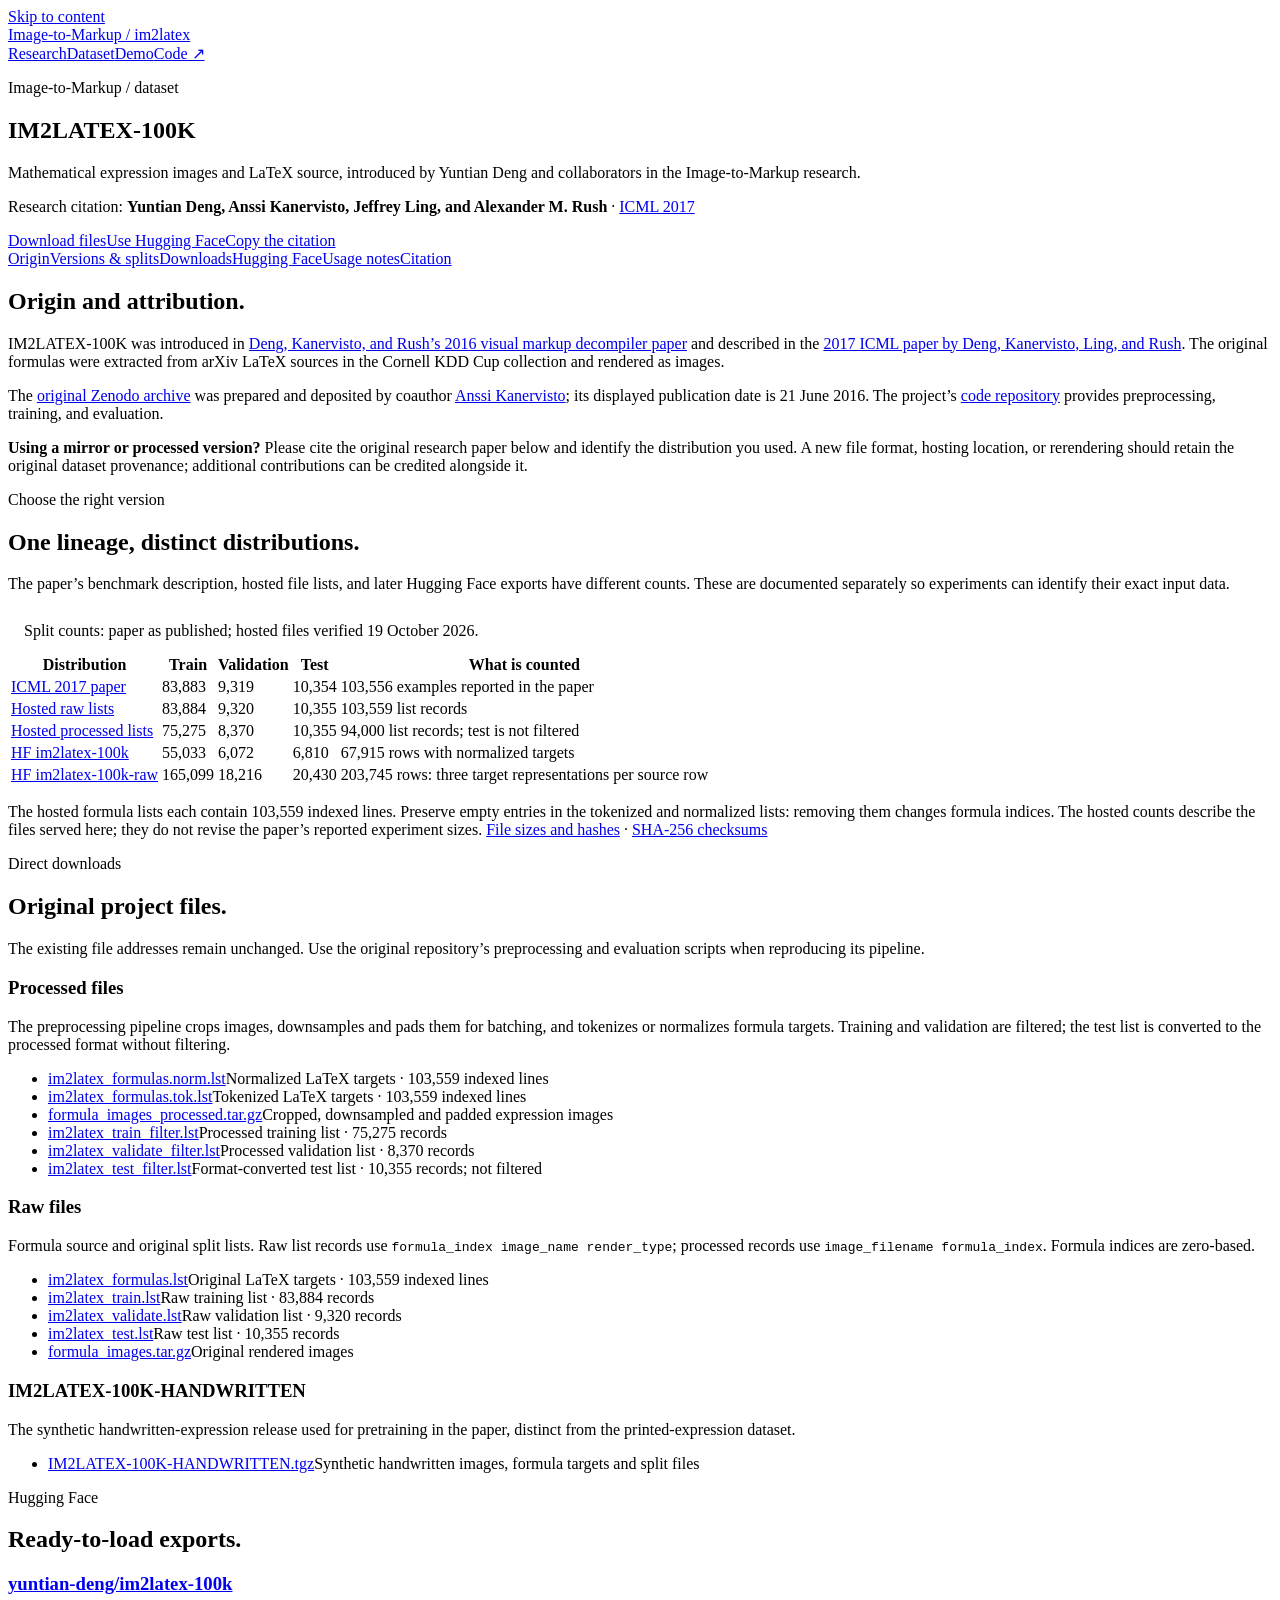
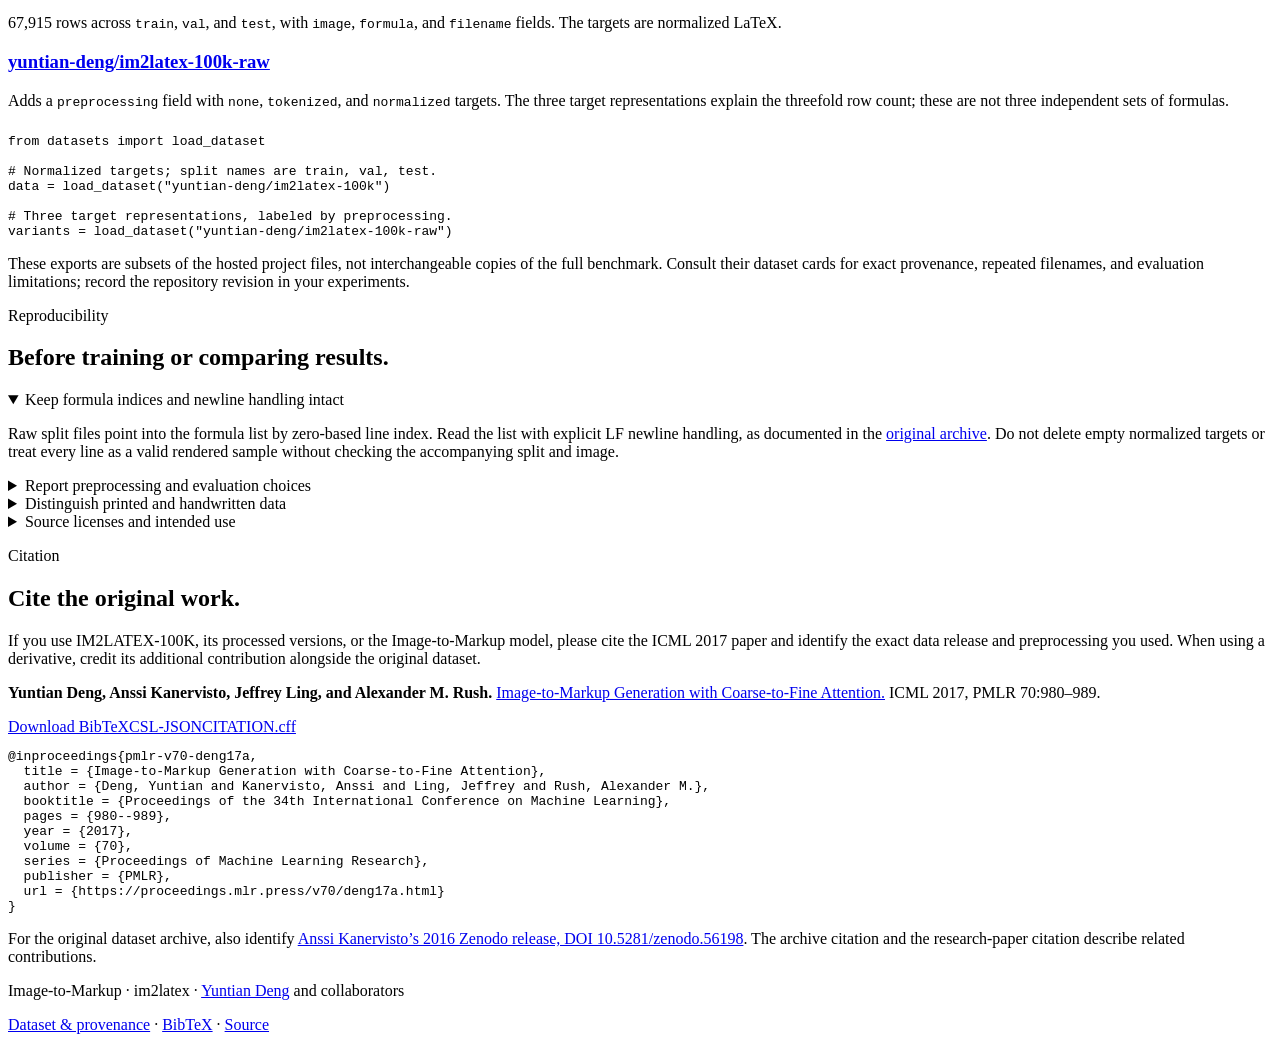
==== site/data/index.html @ af06ea4c "Normalize arXiv links while preserving original versions" ====
<!doctype html>
<html lang="en"><head><meta charset="utf-8"><meta name="viewport" content="width=device-width, initial-scale=1">
<title>IM2LATEX-100K dataset | Downloads, provenance &amp; citation</title><meta name="description" content="Original IM2LATEX-100K dataset from Yuntian Deng and collaborators: raw and processed downloads, Hugging Face versions, split counts, provenance, and the ICML 2017 citation.">
<link rel="canonical" href="https://im2markup.yuntiandeng.com/data/"><meta property="og:title" content="IM2LATEX-100K dataset | Downloads, provenance &amp; citation"><meta property="og:description" content="Original IM2LATEX-100K dataset from Yuntian Deng and collaborators: raw and processed downloads, Hugging Face versions, split counts, provenance, and the ICML 2017 citation."><meta property="og:type" content="website"><meta property="og:url" content="https://im2markup.yuntiandeng.com/data/"><meta property="og:image" content="https://im2markup.yuntiandeng.com/mathex.png"><meta name="twitter:card" content="summary_large_image">
<link rel="stylesheet" href="/site.css"><link rel="alternate" type="application/x-bibtex" href="/citation.bib" title="ICML 2017 citation">

<script type="application/ld+json">{"@context": "https://schema.org", "@type": "Dataset", "@id": "https://im2markup.yuntiandeng.com/data/#dataset", "name": "IM2LATEX-100K", "alternateName": ["im2latex-100k", "Image-to-Markup dataset"], "description": "Mathematical expression images paired with LaTeX source, introduced in the image-to-markup research of Yuntian Deng and collaborators. This page documents the original archive, hosted raw and processed files, and Hugging Face exports.", "url": "https://im2markup.yuntiandeng.com/data/", "creator": [{"@type": "Person", "name": "Yuntian Deng", "url": "https://yuntiandeng.com/"}, {"@type": "Person", "name": "Anssi Kanervisto", "url": "https://github.com/Miffyli"}, {"@type": "Person", "name": "Alexander M. Rush", "url": "https://rush-nlp.com/"}], "citation": {"@context": "https://schema.org", "@type": "ScholarlyArticle", "@id": "https://im2markup.yuntiandeng.com/#paper", "name": "Image-to-Markup Generation with Coarse-to-Fine Attention", "author": [{"@type": "Person", "name": "Yuntian Deng", "url": "https://yuntiandeng.com/"}, {"@type": "Person", "name": "Anssi Kanervisto", "url": "https://github.com/Miffyli"}, {"@type": "Person", "name": "Jeffrey Ling", "url": "https://github.com/jeffreyling"}, {"@type": "Person", "name": "Alexander M. Rush", "url": "https://rush-nlp.com/"}], "datePublished": "2017", "url": "https://proceedings.mlr.press/v70/deng17a.html", "sameAs": "https://arxiv.org/abs/1609.04938v2", "isPartOf": {"@type": "PublicationVolume", "name": "Proceedings of Machine Learning Research", "volumeNumber": "70"}, "pageStart": "980", "pageEnd": "989", "encoding": {"@type": "MediaObject", "contentUrl": "https://proceedings.mlr.press/v70/deng17a/deng17a.pdf", "encodingFormat": "application/pdf"}}, "sameAs": "https://doi.org/10.5281/zenodo.56198", "datePublished": "2016", "keywords": ["image-to-LaTeX", "mathematical expression recognition", "LaTeX", "image-to-markup", "im2latex"], "isAccessibleForFree": true, "distribution": [{"@type": "DataDownload", "name": "formula_images.tar.gz", "contentUrl": "https://im2markup.yuntiandeng.com/data/formula_images.tar.gz", "contentSize": "292150187 bytes", "encodingFormat": "application/gzip"}, {"@type": "DataDownload", "name": "formula_images_processed.tar.gz", "contentUrl": "https://im2markup.yuntiandeng.com/data/formula_images_processed.tar.gz", "contentSize": "617179219 bytes", "encodingFormat": "application/gzip"}, {"@type": "DataDownload", "name": "im2latex_formulas.lst", "contentUrl": "https://im2markup.yuntiandeng.com/data/im2latex_formulas.lst", "contentSize": "12323106 bytes", "encodingFormat": "text/plain"}, {"@type": "DataDownload", "name": "im2latex_formulas.norm.lst", "contentUrl": "https://im2markup.yuntiandeng.com/data/im2latex_formulas.norm.lst", "contentSize": "18115640 bytes", "encodingFormat": "text/plain"}, {"@type": "DataDownload", "name": "im2latex_formulas.tok.lst", "contentUrl": "https://im2markup.yuntiandeng.com/data/im2latex_formulas.tok.lst", "contentSize": "15910861 bytes", "encodingFormat": "text/plain"}, {"@type": "DataDownload", "name": "im2latex_test.lst", "contentUrl": "https://im2markup.yuntiandeng.com/data/im2latex_test.lst", "contentSize": "237384 bytes", "encodingFormat": "text/plain"}, {"@type": "DataDownload", "name": "im2latex_test_filter.lst", "contentUrl": "https://im2markup.yuntiandeng.com/data/im2latex_test_filter.lst", "contentSize": "216674 bytes", "encodingFormat": "text/plain"}, {"@type": "DataDownload", "name": "im2latex_train.lst", "contentUrl": "https://im2markup.yuntiandeng.com/data/im2latex_train.lst", "contentSize": "1923256 bytes", "encodingFormat": "text/plain"}, {"@type": "DataDownload", "name": "im2latex_train_filter.lst", "contentUrl": "https://im2markup.yuntiandeng.com/data/im2latex_train_filter.lst", "contentSize": "1575352 bytes", "encodingFormat": "text/plain"}, {"@type": "DataDownload", "name": "im2latex_validate.lst", "contentUrl": "https://im2markup.yuntiandeng.com/data/im2latex_validate.lst", "contentSize": "213666 bytes", "encodingFormat": "text/plain"}, {"@type": "DataDownload", "name": "im2latex_validate_filter.lst", "contentUrl": "https://im2markup.yuntiandeng.com/data/im2latex_validate_filter.lst", "contentSize": "175153 bytes", "encodingFormat": "text/plain"}], "subjectOf": {"@id": "https://im2markup.yuntiandeng.com/#paper"}}</script><script src="/site.js" defer></script>
</head><body><a class="skip" href="#main">Skip to content</a><header class="top"><div class="wrap"><a class="brand" href="/">Image-to-Markup <span class="small">/ im2latex</span></a><nav class="nav" aria-label="Main navigation"><a href="/" >Research</a><a href="/data/" aria-current="page">Dataset</a><a href="/demo.html">Demo</a><a href="https://github.com/harvardnlp/im2markup">Code ↗</a></nav></div></header><main id="main" class="wrap">
<section class="hero"><p class="eyebrow">Image-to-Markup / dataset</p><h1 id="IM2LATEX-100K">IM2LATEX-100K</h1><p class="subtitle">Mathematical expression images and LaTeX source, introduced by Yuntian Deng and collaborators in the Image-to-Markup research.</p><p class="authors">Research citation: <strong>Yuntian Deng, Anssi Kanervisto, Jeffrey Ling, and Alexander M. Rush</strong> · <a href="https://proceedings.mlr.press/v70/deng17a.html">ICML 2017</a></p><div class="actions"><a class="button primary" href="#downloads">Download files</a><a class="button" href="#hugging-face">Use Hugging Face</a><a class="button" href="#citation">Copy the citation</a></div></section>
<nav class="jump" aria-label="On this page"><a href="#provenance">Origin</a><a href="#versions">Versions &amp; splits</a><a href="#downloads">Downloads</a><a href="#hugging-face">Hugging Face</a><a href="#usage">Usage notes</a><a href="#citation">Citation</a></nav>
<section class="section" id="provenance"><h2>Origin and attribution.</h2><p>IM2LATEX-100K was introduced in <a href="https://arxiv.org/abs/1609.04938v1">Deng, Kanervisto, and Rush’s 2016 visual markup decompiler paper</a> and described in the <a href="https://proceedings.mlr.press/v70/deng17a.html">2017 ICML paper by Deng, Kanervisto, Ling, and Rush</a>. The original formulas were extracted from arXiv LaTeX sources in the Cornell KDD Cup collection and rendered as images.</p><p>The <a href="https://doi.org/10.5281/zenodo.56198">original Zenodo archive</a> was prepared and deposited by coauthor <a href="https://github.com/Miffyli/im2latex-dataset">Anssi Kanervisto</a>; its displayed publication date is 21 June 2016. The project’s <a href="https://github.com/harvardnlp/im2markup">code repository</a> provides preprocessing, training, and evaluation.</p><div class="note"><p><strong>Using a mirror or processed version?</strong> Please cite the original research paper below and identify the distribution you used. A new file format, hosting location, or rerendering should retain the original dataset provenance; additional contributions can be credited alongside it.</p></div></section>
<section class="section" id="versions"><p class="eyebrow">Choose the right version</p><h2>One lineage, distinct distributions.</h2><p class="section-intro">The paper’s benchmark description, hosted file lists, and later Hugging Face exports have different counts. These are documented separately so experiments can identify their exact input data.</p><div class="table-wrap"><table><caption class="small" style="text-align:left;padding:13px 16px">Split counts: paper as published; hosted files verified 19 October 2026.</caption><thead><tr><th scope="col">Distribution</th><th scope="col" class="number">Train</th><th scope="col" class="number">Validation</th><th scope="col" class="number">Test</th><th scope="col">What is counted</th></tr></thead><tbody><tr><td><a href="https://proceedings.mlr.press/v70/deng17a/deng17a.pdf">ICML 2017 paper</a></td><td class="number">83,883</td><td class="number">9,319</td><td class="number">10,354</td><td>103,556 examples reported in the paper</td></tr><tr><td><a href="#raw-files">Hosted raw lists</a></td><td class="number">83,884</td><td class="number">9,320</td><td class="number">10,355</td><td>103,559 list records</td></tr><tr><td><a href="#processed-files">Hosted processed lists</a></td><td class="number">75,275</td><td class="number">8,370</td><td class="number">10,355</td><td>94,000 list records; test is not filtered</td></tr><tr><td><a href="https://huggingface.co/datasets/yuntian-deng/im2latex-100k">HF im2latex-100k</a></td><td class="number">55,033</td><td class="number">6,072</td><td class="number">6,810</td><td>67,915 rows with normalized targets</td></tr><tr><td><a href="https://huggingface.co/datasets/yuntian-deng/im2latex-100k-raw">HF im2latex-100k-raw</a></td><td class="number">165,099</td><td class="number">18,216</td><td class="number">20,430</td><td>203,745 rows: three target representations per source row</td></tr></tbody></table></div><p class="small" style="margin-top:16px">The hosted formula lists each contain 103,559 indexed lines. Preserve empty entries in the tokenized and normalized lists: removing them changes formula indices. The hosted counts describe the files served here; they do not revise the paper’s reported experiment sizes. <a href="files.json">File sizes and hashes</a> · <a href="checksums.sha256">SHA-256 checksums</a></p></section>
<section class="section" id="downloads"><p class="eyebrow">Direct downloads</p><h2>Original project files.</h2><p class="section-intro">The existing file addresses remain unchanged. Use the original repository’s preprocessing and evaluation scripts when reproducing its pipeline.</p><h3 id="processed-files">Processed files</h3><p class="small">The preprocessing pipeline crops images, downsamples and pads them for batching, and tokenizes or normalizes formula targets. Training and validation are filtered; the test list is converted to the processed format without filtering.</p>
<ul class="downloads"><li><a download href="im2latex_formulas.norm.lst">im2latex_formulas.norm.lst</a><span>Normalized LaTeX targets · 103,559 indexed lines</span></li><li><a download href="im2latex_formulas.tok.lst">im2latex_formulas.tok.lst</a><span>Tokenized LaTeX targets · 103,559 indexed lines</span></li><li><a download href="formula_images_processed.tar.gz">formula_images_processed.tar.gz</a><span>Cropped, downsampled and padded expression images</span></li><li><a download href="im2latex_train_filter.lst">im2latex_train_filter.lst</a><span>Processed training list · 75,275 records</span></li><li><a download href="im2latex_validate_filter.lst">im2latex_validate_filter.lst</a><span>Processed validation list · 8,370 records</span></li><li><a download href="im2latex_test_filter.lst">im2latex_test_filter.lst</a><span>Format-converted test list · 10,355 records; not filtered</span></li></ul>
<h3 id="raw-files">Raw files</h3><p class="small">Formula source and original split lists. Raw list records use <code>formula_index image_name render_type</code>; processed records use <code>image_filename formula_index</code>. Formula indices are zero-based.</p><ul class="downloads"><li><a download href="im2latex_formulas.lst">im2latex_formulas.lst</a><span>Original LaTeX targets · 103,559 indexed lines</span></li><li><a download href="im2latex_train.lst">im2latex_train.lst</a><span>Raw training list · 83,884 records</span></li><li><a download href="im2latex_validate.lst">im2latex_validate.lst</a><span>Raw validation list · 9,320 records</span></li><li><a download href="im2latex_test.lst">im2latex_test.lst</a><span>Raw test list · 10,355 records</span></li><li><a download href="formula_images.tar.gz">formula_images.tar.gz</a><span>Original rendered images</span></li></ul>
<h3 id="IM2LATEX-100K-HANDWRITTEN">IM2LATEX-100K-HANDWRITTEN</h3><p class="small">The synthetic handwritten-expression release used for pretraining in the paper, distinct from the printed-expression dataset.</p><ul class="downloads"><li><a download href="IM2LATEX-100K-HANDWRITTEN.tgz">IM2LATEX-100K-HANDWRITTEN.tgz</a><span>Synthetic handwritten images, formula targets and split files</span></li></ul></section>
<section class="section" id="hugging-face"><p class="eyebrow">Hugging Face</p><h2>Ready-to-load exports.</h2><div class="columns"><div><h3><a href="https://huggingface.co/datasets/yuntian-deng/im2latex-100k">yuntian-deng/im2latex-100k</a></h3><p>67,915 rows across <code>train</code>, <code>val</code>, and <code>test</code>, with <code>image</code>, <code>formula</code>, and <code>filename</code> fields. The targets are normalized LaTeX.</p></div><div><h3><a href="https://huggingface.co/datasets/yuntian-deng/im2latex-100k-raw">yuntian-deng/im2latex-100k-raw</a></h3><p>Adds a <code>preprocessing</code> field with <code>none</code>, <code>tokenized</code>, and <code>normalized</code> targets. The three target representations explain the threefold row count; these are not three independent sets of formulas.</p></div></div><pre style="margin-top:24px">from datasets import load_dataset

# Normalized targets; split names are train, val, test.
data = load_dataset("yuntian-deng/im2latex-100k")

# Three target representations, labeled by preprocessing.
variants = load_dataset("yuntian-deng/im2latex-100k-raw")</pre><p class="small" style="margin-top:16px">These exports are subsets of the hosted project files, not interchangeable copies of the full benchmark. Consult their dataset cards for exact provenance, repeated filenames, and evaluation limitations; record the repository revision in your experiments.</p></section>
<section class="section" id="usage"><p class="eyebrow">Reproducibility</p><h2>Before training or comparing results.</h2><details open><summary>Keep formula indices and newline handling intact</summary><p>Raw split files point into the formula list by zero-based line index. Read the list with explicit LF newline handling, as documented in the <a href="https://zenodo.org/records/56198">original archive</a>. Do not delete empty normalized targets or treat every line as a valid rendered sample without checking the accompanying split and image.</p></details><details><summary>Report preprocessing and evaluation choices</summary><p>Record the dataset distribution, revision or file hashes, formula normalization, image preprocessing, and split sizes. Different LaTeX strings can render the same expression. The original code provides both <a href="https://github.com/harvardnlp/im2markup#evaluate">text-based and rendered-image evaluation</a>; report the metric you actually use.</p></details><details><summary>Distinguish printed and handwritten data</summary><p>IM2LATEX-100K contains rendered printed expressions. The separate handwritten archive contains synthetically generated handwritten expressions; it should not be described as a collection of human handwriting. The ICML paper documents the transfer experiments and their evaluation setting.</p></details><details><summary>Source licenses and intended use</summary><p>The <a href="https://zenodo.org/records/56198">original dataset archive</a> declares <a href="https://creativecommons.org/publicdomain/zero/1.0/">CC0 1.0</a>. The <a href="https://github.com/harvardnlp/im2markup/blob/master/LICENSE">model code is MIT-licensed</a>; that is a separate license. Consult the specific release’s documentation when redistributing processed or handwritten data. The data is a research resource for mathematical-expression recognition; its rendered scientific expressions do not represent the full range of real-world images or handwriting.</p></details></section>
<section class="section anchor" id="citation"><p class="eyebrow">Citation</p><h2>Cite the original work.</h2><p class="citation">If you use IM2LATEX-100K, its processed versions, or the Image-to-Markup model, please cite the ICML 2017 paper and identify the exact data release and preprocessing you used. When using a derivative, credit its additional contribution alongside the original dataset.</p><p class="citation"><strong>Yuntian Deng, Anssi Kanervisto, Jeffrey Ling, and Alexander M. Rush.</strong> <a href="https://proceedings.mlr.press/v70/deng17a.html">Image-to-Markup Generation with Coarse-to-Fine Attention.</a> ICML 2017, PMLR 70:980–989.</p><div class="citation-tools"><button type="button" data-copy="bibtex" hidden>Copy BibTeX</button><a href="/citation.bib" download>Download BibTeX</a><a href="/citation.csl.json" download>CSL-JSON</a><a href="/CITATION.cff" download>CITATION.cff</a></div><pre id="bibtex">@inproceedings{pmlr-v70-deng17a,
  title = {Image-to-Markup Generation with Coarse-to-Fine Attention},
  author = {Deng, Yuntian and Kanervisto, Anssi and Ling, Jeffrey and Rush, Alexander M.},
  booktitle = {Proceedings of the 34th International Conference on Machine Learning},
  pages = {980--989},
  year = {2017},
  volume = {70},
  series = {Proceedings of Machine Learning Research},
  publisher = {PMLR},
  url = {https://proceedings.mlr.press/v70/deng17a.html}
}
</pre><p id="copy-status" class="status" role="status" aria-live="polite"></p><p class="small">For the original dataset archive, also identify <a href="https://doi.org/10.5281/zenodo.56198">Anssi Kanervisto’s 2016 Zenodo release, DOI 10.5281/zenodo.56198</a>. The archive citation and the research-paper citation describe related contributions.</p></section></main><footer class="footer"><div class="wrap"><p>Image-to-Markup · im2latex · <a href="https://yuntiandeng.com/">Yuntian Deng</a> and collaborators</p><p><a href="/data/">Dataset &amp; provenance</a> · <a href="/citation.bib">BibTeX</a> · <a href="https://github.com/harvardnlp/im2markup">Source</a></p></div></footer></body></html>
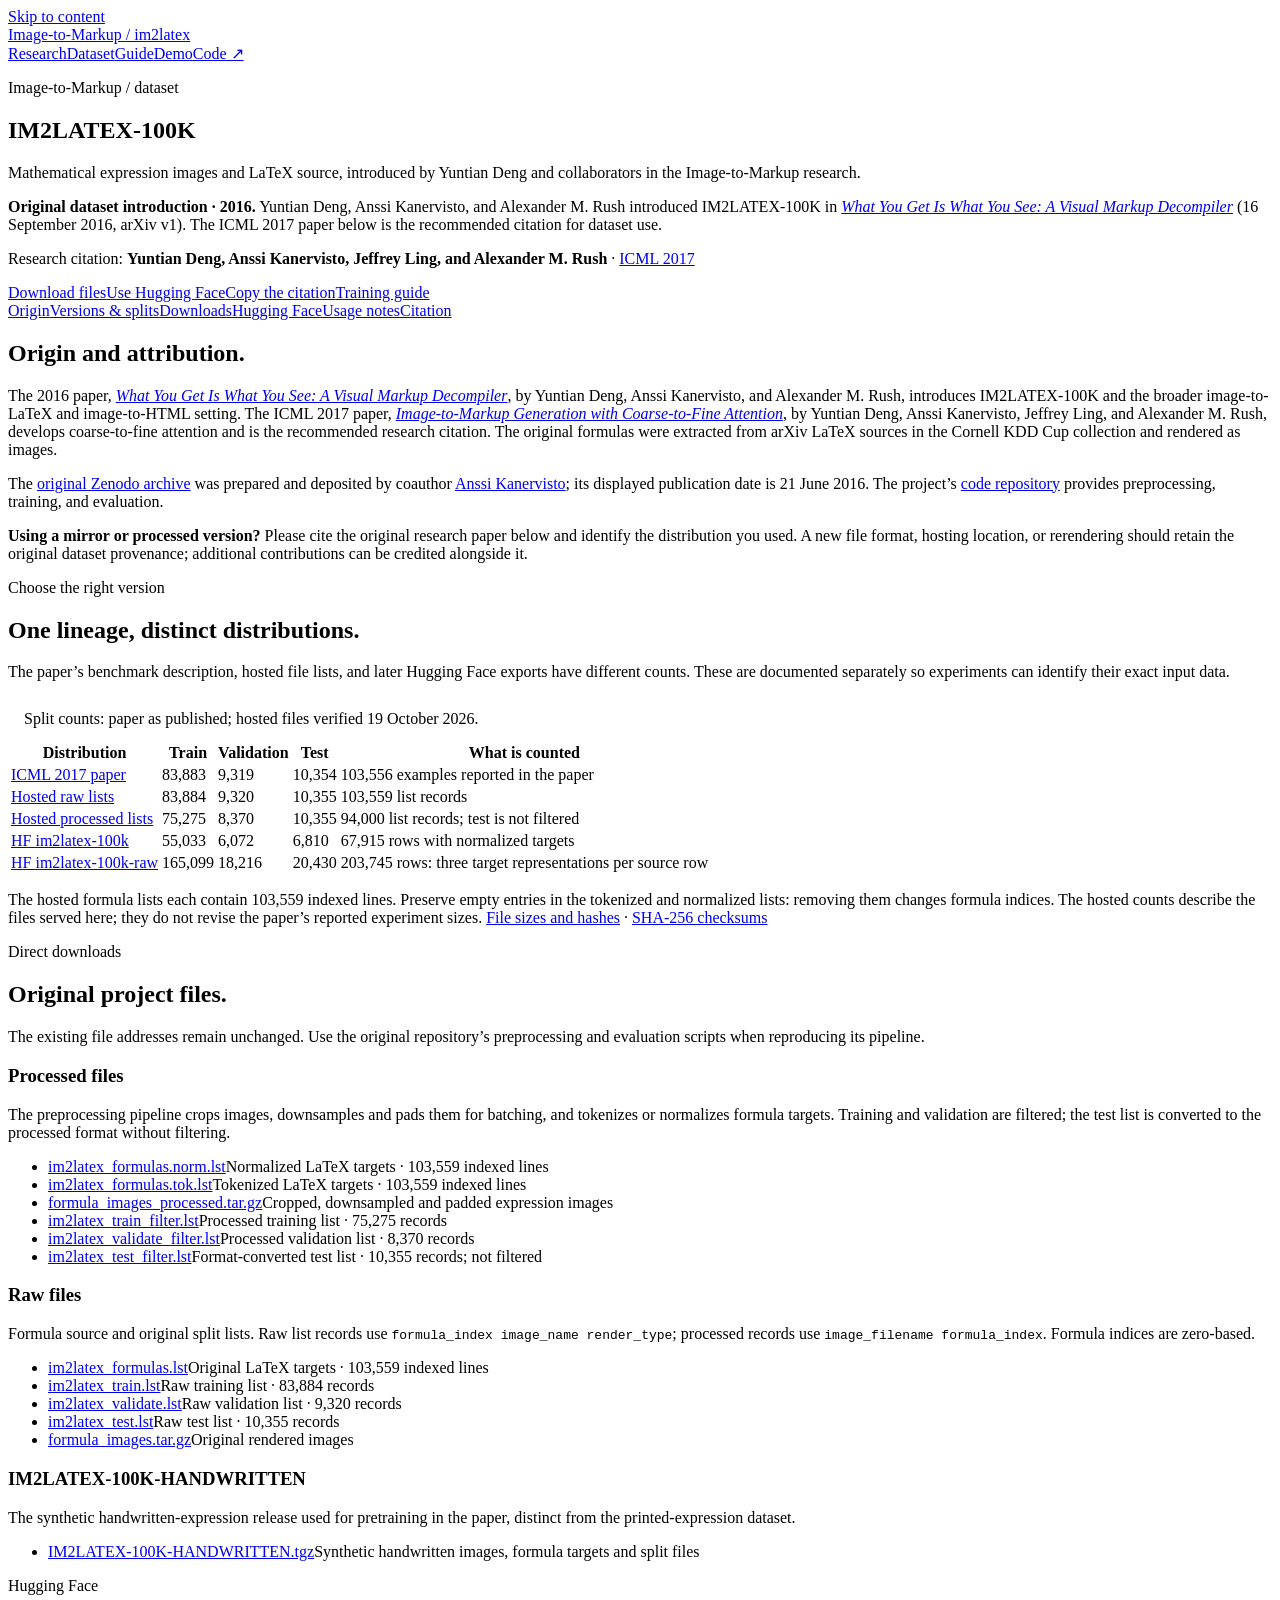
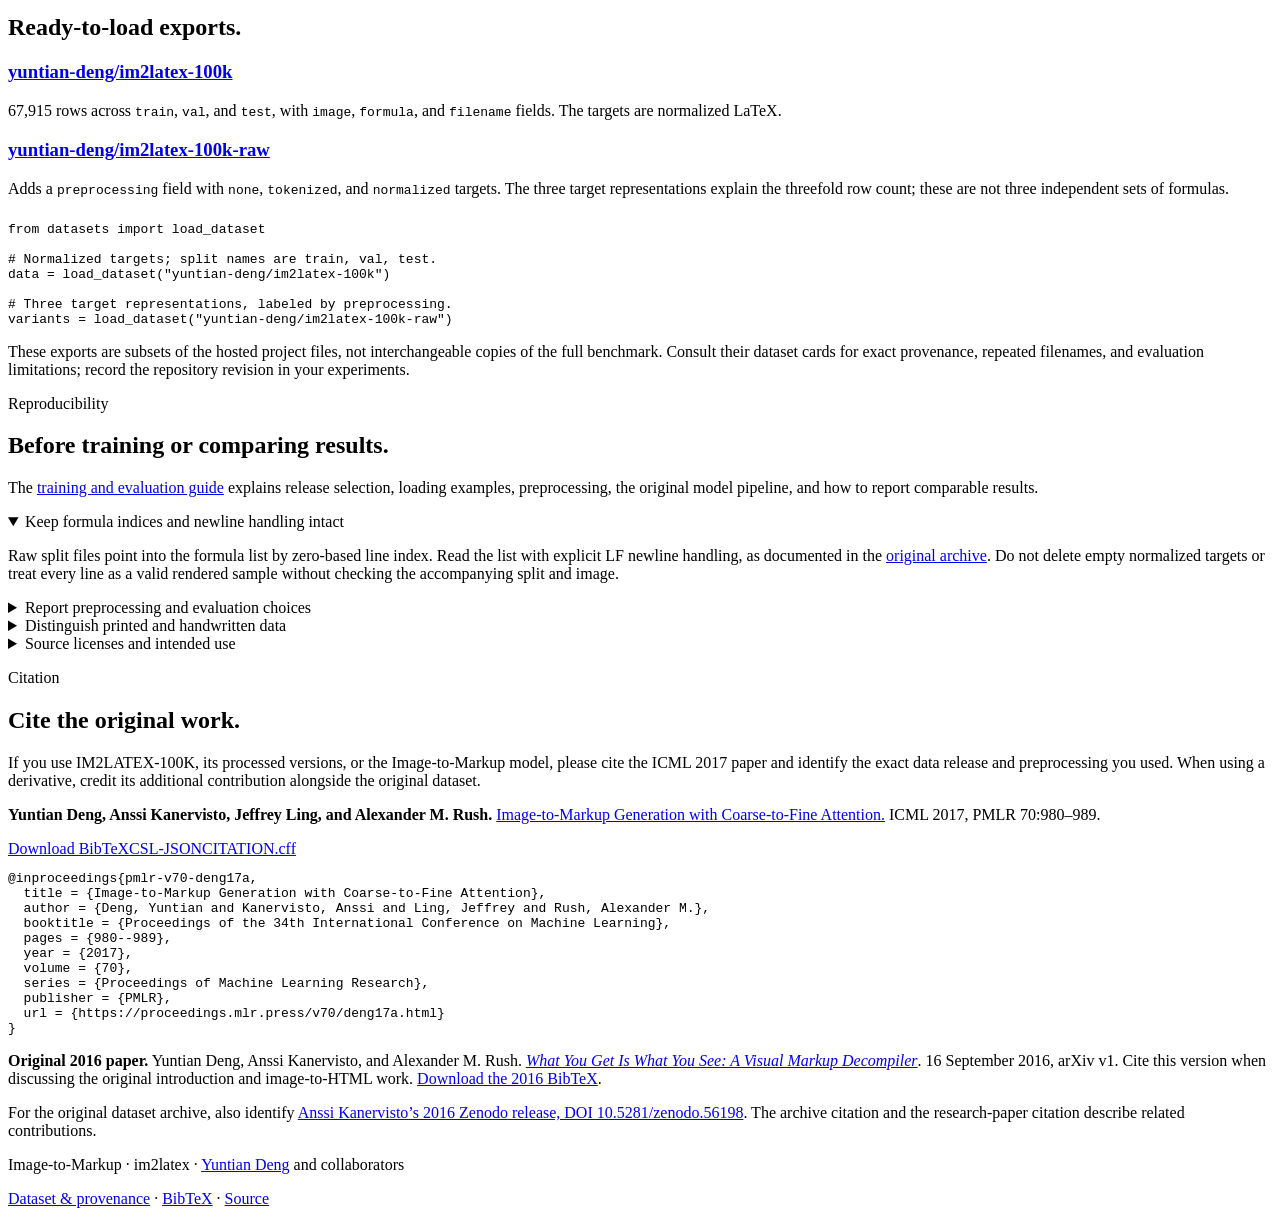
==== commit 2ae6fc41: "Add IM2LATEX training guide and clarify original research attribution" ====
--- a/site/data/index.html
+++ b/site/data/index.html
@@ -4,11 +4,11 @@
 <link rel="canonical" href="https://im2markup.yuntiandeng.com/data/"><meta property="og:title" content="IM2LATEX-100K dataset | Downloads, provenance &amp; citation"><meta property="og:description" content="Original IM2LATEX-100K dataset from Yuntian Deng and collaborators: raw and processed downloads, Hugging Face versions, split counts, provenance, and the ICML 2017 citation."><meta property="og:type" content="website"><meta property="og:url" content="https://im2markup.yuntiandeng.com/data/"><meta property="og:image" content="https://im2markup.yuntiandeng.com/mathex.png"><meta name="twitter:card" content="summary_large_image">
 <link rel="stylesheet" href="/site.css"><link rel="alternate" type="application/x-bibtex" href="/citation.bib" title="ICML 2017 citation">
 
-<script type="application/ld+json">{"@context": "https://schema.org", "@type": "Dataset", "@id": "https://im2markup.yuntiandeng.com/data/#dataset", "name": "IM2LATEX-100K", "alternateName": ["im2latex-100k", "Image-to-Markup dataset"], "description": "Mathematical expression images paired with LaTeX source, introduced in the image-to-markup research of Yuntian Deng and collaborators. This page documents the original archive, hosted raw and processed files, and Hugging Face exports.", "url": "https://im2markup.yuntiandeng.com/data/", "creator": [{"@type": "Person", "name": "Yuntian Deng", "url": "https://yuntiandeng.com/"}, {"@type": "Person", "name": "Anssi Kanervisto", "url": "https://github.com/Miffyli"}, {"@type": "Person", "name": "Alexander M. Rush", "url": "https://rush-nlp.com/"}], "citation": {"@context": "https://schema.org", "@type": "ScholarlyArticle", "@id": "https://im2markup.yuntiandeng.com/#paper", "name": "Image-to-Markup Generation with Coarse-to-Fine Attention", "author": [{"@type": "Person", "name": "Yuntian Deng", "url": "https://yuntiandeng.com/"}, {"@type": "Person", "name": "Anssi Kanervisto", "url": "https://github.com/Miffyli"}, {"@type": "Person", "name": "Jeffrey Ling", "url": "https://github.com/jeffreyling"}, {"@type": "Person", "name": "Alexander M. Rush", "url": "https://rush-nlp.com/"}], "datePublished": "2017", "url": "https://proceedings.mlr.press/v70/deng17a.html", "sameAs": "https://arxiv.org/abs/1609.04938v2", "isPartOf": {"@type": "PublicationVolume", "name": "Proceedings of Machine Learning Research", "volumeNumber": "70"}, "pageStart": "980", "pageEnd": "989", "encoding": {"@type": "MediaObject", "contentUrl": "https://proceedings.mlr.press/v70/deng17a/deng17a.pdf", "encodingFormat": "application/pdf"}}, "sameAs": "https://doi.org/10.5281/zenodo.56198", "datePublished": "2016", "keywords": ["image-to-LaTeX", "mathematical expression recognition", "LaTeX", "image-to-markup", "im2latex"], "isAccessibleForFree": true, "distribution": [{"@type": "DataDownload", "name": "formula_images.tar.gz", "contentUrl": "https://im2markup.yuntiandeng.com/data/formula_images.tar.gz", "contentSize": "292150187 bytes", "encodingFormat": "application/gzip"}, {"@type": "DataDownload", "name": "formula_images_processed.tar.gz", "contentUrl": "https://im2markup.yuntiandeng.com/data/formula_images_processed.tar.gz", "contentSize": "617179219 bytes", "encodingFormat": "application/gzip"}, {"@type": "DataDownload", "name": "im2latex_formulas.lst", "contentUrl": "https://im2markup.yuntiandeng.com/data/im2latex_formulas.lst", "contentSize": "12323106 bytes", "encodingFormat": "text/plain"}, {"@type": "DataDownload", "name": "im2latex_formulas.norm.lst", "contentUrl": "https://im2markup.yuntiandeng.com/data/im2latex_formulas.norm.lst", "contentSize": "18115640 bytes", "encodingFormat": "text/plain"}, {"@type": "DataDownload", "name": "im2latex_formulas.tok.lst", "contentUrl": "https://im2markup.yuntiandeng.com/data/im2latex_formulas.tok.lst", "contentSize": "15910861 bytes", "encodingFormat": "text/plain"}, {"@type": "DataDownload", "name": "im2latex_test.lst", "contentUrl": "https://im2markup.yuntiandeng.com/data/im2latex_test.lst", "contentSize": "237384 bytes", "encodingFormat": "text/plain"}, {"@type": "DataDownload", "name": "im2latex_test_filter.lst", "contentUrl": "https://im2markup.yuntiandeng.com/data/im2latex_test_filter.lst", "contentSize": "216674 bytes", "encodingFormat": "text/plain"}, {"@type": "DataDownload", "name": "im2latex_train.lst", "contentUrl": "https://im2markup.yuntiandeng.com/data/im2latex_train.lst", "contentSize": "1923256 bytes", "encodingFormat": "text/plain"}, {"@type": "DataDownload", "name": "im2latex_train_filter.lst", "contentUrl": "https://im2markup.yuntiandeng.com/data/im2latex_train_filter.lst", "contentSize": "1575352 bytes", "encodingFormat": "text/plain"}, {"@type": "DataDownload", "name": "im2latex_validate.lst", "contentUrl": "https://im2markup.yuntiandeng.com/data/im2latex_validate.lst", "contentSize": "213666 bytes", "encodingFormat": "text/plain"}, {"@type": "DataDownload", "name": "im2latex_validate_filter.lst", "contentUrl": "https://im2markup.yuntiandeng.com/data/im2latex_validate_filter.lst", "contentSize": "175153 bytes", "encodingFormat": "text/plain"}], "subjectOf": {"@id": "https://im2markup.yuntiandeng.com/#paper"}}</script><script src="/site.js" defer></script>
-</head><body><a class="skip" href="#main">Skip to content</a><header class="top"><div class="wrap"><a class="brand" href="/">Image-to-Markup <span class="small">/ im2latex</span></a><nav class="nav" aria-label="Main navigation"><a href="/" >Research</a><a href="/data/" aria-current="page">Dataset</a><a href="/demo.html">Demo</a><a href="https://github.com/harvardnlp/im2markup">Code ↗</a></nav></div></header><main id="main" class="wrap">
-<section class="hero"><p class="eyebrow">Image-to-Markup / dataset</p><h1 id="IM2LATEX-100K">IM2LATEX-100K</h1><p class="subtitle">Mathematical expression images and LaTeX source, introduced by Yuntian Deng and collaborators in the Image-to-Markup research.</p><p class="authors">Research citation: <strong>Yuntian Deng, Anssi Kanervisto, Jeffrey Ling, and Alexander M. Rush</strong> · <a href="https://proceedings.mlr.press/v70/deng17a.html">ICML 2017</a></p><div class="actions"><a class="button primary" href="#downloads">Download files</a><a class="button" href="#hugging-face">Use Hugging Face</a><a class="button" href="#citation">Copy the citation</a></div></section>
+<script type="application/ld+json">{"@context": "https://schema.org", "@type": "Dataset", "@id": "https://im2markup.yuntiandeng.com/data/#dataset", "name": "IM2LATEX-100K", "alternateName": ["im2latex-100k", "Image-to-Markup dataset"], "description": "Mathematical expression images paired with LaTeX source, introduced in the image-to-markup research of Yuntian Deng and collaborators. This page documents the original archive, hosted raw and processed files, and Hugging Face exports.", "url": "https://im2markup.yuntiandeng.com/data/", "license": "https://creativecommons.org/publicdomain/zero/1.0/", "creator": [{"@type": "Person", "name": "Yuntian Deng", "url": "https://yuntiandeng.com/"}, {"@type": "Person", "name": "Anssi Kanervisto", "url": "https://github.com/Miffyli"}, {"@type": "Person", "name": "Alexander M. Rush", "url": "https://rush-nlp.com/"}], "citation": [{"@context": "https://schema.org", "@type": "ScholarlyArticle", "@id": "https://im2markup.yuntiandeng.com/#paper", "name": "Image-to-Markup Generation with Coarse-to-Fine Attention", "author": [{"@type": "Person", "name": "Yuntian Deng", "url": "https://yuntiandeng.com/"}, {"@type": "Person", "name": "Anssi Kanervisto", "url": "https://github.com/Miffyli"}, {"@type": "Person", "name": "Jeffrey Ling", "url": "https://github.com/jeffreyling"}, {"@type": "Person", "name": "Alexander M. Rush", "url": "https://rush-nlp.com/"}], "datePublished": "2017", "url": "https://proceedings.mlr.press/v70/deng17a.html", "sameAs": "https://arxiv.org/abs/1609.04938v2", "isPartOf": {"@type": "PublicationVolume", "name": "Proceedings of Machine Learning Research", "volumeNumber": "70"}, "pageStart": "980", "pageEnd": "989", "encoding": {"@type": "MediaObject", "contentUrl": "https://proceedings.mlr.press/v70/deng17a/deng17a.pdf", "encodingFormat": "application/pdf"}, "isBasedOn": {"@id": "https://im2markup.yuntiandeng.com/#paper-2016"}}, {"@context": "https://schema.org", "@type": "ScholarlyArticle", "@id": "https://im2markup.yuntiandeng.com/#paper-2016", "name": "What You Get Is What You See: A Visual Markup Decompiler", "author": [{"@type": "Person", "name": "Yuntian Deng", "url": "https://yuntiandeng.com/"}, {"@type": "Person", "name": "Anssi Kanervisto", "url": "https://github.com/Miffyli"}, {"@type": "Person", "name": "Alexander M. Rush", "url": "https://rush-nlp.com/"}], "datePublished": "2016-09-16", "version": "arXiv v1", "url": "https://arxiv.org/abs/1609.04938v1", "identifier": "arXiv:1609.04938v1", "description": "The original Image-to-Markup paper introduces IM2LATEX-100K and learns to recover LaTeX and HTML from rendered images.", "encoding": {"@type": "MediaObject", "contentUrl": "https://arxiv.org/pdf/1609.04938v1", "encodingFormat": "application/pdf"}}], "sameAs": "https://doi.org/10.5281/zenodo.56198", "datePublished": "2016", "keywords": ["image-to-LaTeX", "mathematical expression recognition", "LaTeX", "image-to-markup", "im2latex"], "isAccessibleForFree": true, "distribution": [{"@type": "DataDownload", "name": "formula_images.tar.gz", "contentUrl": "https://im2markup.yuntiandeng.com/data/formula_images.tar.gz", "contentSize": "292150187 bytes", "encodingFormat": "application/gzip"}, {"@type": "DataDownload", "name": "formula_images_processed.tar.gz", "contentUrl": "https://im2markup.yuntiandeng.com/data/formula_images_processed.tar.gz", "contentSize": "617179219 bytes", "encodingFormat": "application/gzip"}, {"@type": "DataDownload", "name": "im2latex_formulas.lst", "contentUrl": "https://im2markup.yuntiandeng.com/data/im2latex_formulas.lst", "contentSize": "12323106 bytes", "encodingFormat": "text/plain"}, {"@type": "DataDownload", "name": "im2latex_formulas.norm.lst", "contentUrl": "https://im2markup.yuntiandeng.com/data/im2latex_formulas.norm.lst", "contentSize": "18115640 bytes", "encodingFormat": "text/plain"}, {"@type": "DataDownload", "name": "im2latex_formulas.tok.lst", "contentUrl": "https://im2markup.yuntiandeng.com/data/im2latex_formulas.tok.lst", "contentSize": "15910861 bytes", "encodingFormat": "text/plain"}, {"@type": "DataDownload", "name": "im2latex_test.lst", "contentUrl": "https://im2markup.yuntiandeng.com/data/im2latex_test.lst", "contentSize": "237384 bytes", "encodingFormat": "text/plain"}, {"@type": "DataDownload", "name": "im2latex_test_filter.lst", "contentUrl": "https://im2markup.yuntiandeng.com/data/im2latex_test_filter.lst", "contentSize": "216674 bytes", "encodingFormat": "text/plain"}, {"@type": "DataDownload", "name": "im2latex_train.lst", "contentUrl": "https://im2markup.yuntiandeng.com/data/im2latex_train.lst", "contentSize": "1923256 bytes", "encodingFormat": "text/plain"}, {"@type": "DataDownload", "name": "im2latex_train_filter.lst", "contentUrl": "https://im2markup.yuntiandeng.com/data/im2latex_train_filter.lst", "contentSize": "1575352 bytes", "encodingFormat": "text/plain"}, {"@type": "DataDownload", "name": "im2latex_validate.lst", "contentUrl": "https://im2markup.yuntiandeng.com/data/im2latex_validate.lst", "contentSize": "213666 bytes", "encodingFormat": "text/plain"}, {"@type": "DataDownload", "name": "im2latex_validate_filter.lst", "contentUrl": "https://im2markup.yuntiandeng.com/data/im2latex_validate_filter.lst", "contentSize": "175153 bytes", "encodingFormat": "text/plain"}], "subjectOf": [{"@id": "https://im2markup.yuntiandeng.com/#paper-2016"}, {"@id": "https://im2markup.yuntiandeng.com/#paper"}]}</script><script src="/site.js" defer></script>
+</head><body><a class="skip" href="#main">Skip to content</a><header class="top"><div class="wrap"><a class="brand" href="/">Image-to-Markup <span class="small">/ im2latex</span></a><nav class="nav" aria-label="Main navigation"><a href="/" >Research</a><a href="/data/" aria-current="page">Dataset</a><a href="/guide/">Guide</a><a href="/demo.html">Demo</a><a href="https://github.com/harvardnlp/im2markup">Code ↗</a></nav></div></header><main id="main" class="wrap">
+<section class="hero"><p class="eyebrow">Image-to-Markup / dataset</p><h1 id="IM2LATEX-100K">IM2LATEX-100K</h1><p class="subtitle">Mathematical expression images and LaTeX source, introduced by Yuntian Deng and collaborators in the Image-to-Markup research.</p><p class="origin"><strong>Original dataset introduction · 2016.</strong> Yuntian Deng, Anssi Kanervisto, and Alexander M. Rush introduced IM2LATEX-100K in <a href="https://arxiv.org/abs/1609.04938v1"><em>What You Get Is What You See: A Visual Markup Decompiler</em></a> (16 September 2016, arXiv v1). The ICML 2017 paper below is the recommended citation for dataset use.</p><p class="authors">Research citation: <strong>Yuntian Deng, Anssi Kanervisto, Jeffrey Ling, and Alexander M. Rush</strong> · <a href="https://proceedings.mlr.press/v70/deng17a.html">ICML 2017</a></p><div class="actions"><a class="button primary" href="#downloads">Download files</a><a class="button" href="#hugging-face">Use Hugging Face</a><a class="button" href="#citation">Copy the citation</a><a class="button" href="/guide/">Training guide</a></div></section>
 <nav class="jump" aria-label="On this page"><a href="#provenance">Origin</a><a href="#versions">Versions &amp; splits</a><a href="#downloads">Downloads</a><a href="#hugging-face">Hugging Face</a><a href="#usage">Usage notes</a><a href="#citation">Citation</a></nav>
-<section class="section" id="provenance"><h2>Origin and attribution.</h2><p>IM2LATEX-100K was introduced in <a href="https://arxiv.org/abs/1609.04938v1">Deng, Kanervisto, and Rush’s 2016 visual markup decompiler paper</a> and described in the <a href="https://proceedings.mlr.press/v70/deng17a.html">2017 ICML paper by Deng, Kanervisto, Ling, and Rush</a>. The original formulas were extracted from arXiv LaTeX sources in the Cornell KDD Cup collection and rendered as images.</p><p>The <a href="https://doi.org/10.5281/zenodo.56198">original Zenodo archive</a> was prepared and deposited by coauthor <a href="https://github.com/Miffyli/im2latex-dataset">Anssi Kanervisto</a>; its displayed publication date is 21 June 2016. The project’s <a href="https://github.com/harvardnlp/im2markup">code repository</a> provides preprocessing, training, and evaluation.</p><div class="note"><p><strong>Using a mirror or processed version?</strong> Please cite the original research paper below and identify the distribution you used. A new file format, hosting location, or rerendering should retain the original dataset provenance; additional contributions can be credited alongside it.</p></div></section>
+<section class="section" id="provenance"><h2>Origin and attribution.</h2><p>The 2016 paper, <a href="https://arxiv.org/abs/1609.04938v1"><em>What You Get Is What You See: A Visual Markup Decompiler</em></a>, by Yuntian Deng, Anssi Kanervisto, and Alexander M. Rush, introduces IM2LATEX-100K and the broader image-to-LaTeX and image-to-HTML setting. The ICML 2017 paper, <a href="https://proceedings.mlr.press/v70/deng17a.html"><em>Image-to-Markup Generation with Coarse-to-Fine Attention</em></a>, by Yuntian Deng, Anssi Kanervisto, Jeffrey Ling, and Alexander M. Rush, develops coarse-to-fine attention and is the recommended research citation. The original formulas were extracted from arXiv LaTeX sources in the Cornell KDD Cup collection and rendered as images.</p><p>The <a href="https://doi.org/10.5281/zenodo.56198">original Zenodo archive</a> was prepared and deposited by coauthor <a href="https://github.com/Miffyli/im2latex-dataset">Anssi Kanervisto</a>; its displayed publication date is 21 June 2016. The project’s <a href="https://github.com/harvardnlp/im2markup">code repository</a> provides preprocessing, training, and evaluation.</p><div class="note"><p><strong>Using a mirror or processed version?</strong> Please cite the original research paper below and identify the distribution you used. A new file format, hosting location, or rerendering should retain the original dataset provenance; additional contributions can be credited alongside it.</p></div></section>
 <section class="section" id="versions"><p class="eyebrow">Choose the right version</p><h2>One lineage, distinct distributions.</h2><p class="section-intro">The paper’s benchmark description, hosted file lists, and later Hugging Face exports have different counts. These are documented separately so experiments can identify their exact input data.</p><div class="table-wrap"><table><caption class="small" style="text-align:left;padding:13px 16px">Split counts: paper as published; hosted files verified 19 October 2026.</caption><thead><tr><th scope="col">Distribution</th><th scope="col" class="number">Train</th><th scope="col" class="number">Validation</th><th scope="col" class="number">Test</th><th scope="col">What is counted</th></tr></thead><tbody><tr><td><a href="https://proceedings.mlr.press/v70/deng17a/deng17a.pdf">ICML 2017 paper</a></td><td class="number">83,883</td><td class="number">9,319</td><td class="number">10,354</td><td>103,556 examples reported in the paper</td></tr><tr><td><a href="#raw-files">Hosted raw lists</a></td><td class="number">83,884</td><td class="number">9,320</td><td class="number">10,355</td><td>103,559 list records</td></tr><tr><td><a href="#processed-files">Hosted processed lists</a></td><td class="number">75,275</td><td class="number">8,370</td><td class="number">10,355</td><td>94,000 list records; test is not filtered</td></tr><tr><td><a href="https://huggingface.co/datasets/yuntian-deng/im2latex-100k">HF im2latex-100k</a></td><td class="number">55,033</td><td class="number">6,072</td><td class="number">6,810</td><td>67,915 rows with normalized targets</td></tr><tr><td><a href="https://huggingface.co/datasets/yuntian-deng/im2latex-100k-raw">HF im2latex-100k-raw</a></td><td class="number">165,099</td><td class="number">18,216</td><td class="number">20,430</td><td>203,745 rows: three target representations per source row</td></tr></tbody></table></div><p class="small" style="margin-top:16px">The hosted formula lists each contain 103,559 indexed lines. Preserve empty entries in the tokenized and normalized lists: removing them changes formula indices. The hosted counts describe the files served here; they do not revise the paper’s reported experiment sizes. <a href="files.json">File sizes and hashes</a> · <a href="checksums.sha256">SHA-256 checksums</a></p></section>
 <section class="section" id="downloads"><p class="eyebrow">Direct downloads</p><h2>Original project files.</h2><p class="section-intro">The existing file addresses remain unchanged. Use the original repository’s preprocessing and evaluation scripts when reproducing its pipeline.</p><h3 id="processed-files">Processed files</h3><p class="small">The preprocessing pipeline crops images, downsamples and pads them for batching, and tokenizes or normalizes formula targets. Training and validation are filtered; the test list is converted to the processed format without filtering.</p>
 <ul class="downloads"><li><a download href="im2latex_formulas.norm.lst">im2latex_formulas.norm.lst</a><span>Normalized LaTeX targets · 103,559 indexed lines</span></li><li><a download href="im2latex_formulas.tok.lst">im2latex_formulas.tok.lst</a><span>Tokenized LaTeX targets · 103,559 indexed lines</span></li><li><a download href="formula_images_processed.tar.gz">formula_images_processed.tar.gz</a><span>Cropped, downsampled and padded expression images</span></li><li><a download href="im2latex_train_filter.lst">im2latex_train_filter.lst</a><span>Processed training list · 75,275 records</span></li><li><a download href="im2latex_validate_filter.lst">im2latex_validate_filter.lst</a><span>Processed validation list · 8,370 records</span></li><li><a download href="im2latex_test_filter.lst">im2latex_test_filter.lst</a><span>Format-converted test list · 10,355 records; not filtered</span></li></ul>
@@ -21,7 +21,7 @@
 
 # Three target representations, labeled by preprocessing.
 variants = load_dataset("yuntian-deng/im2latex-100k-raw")</pre><p class="small" style="margin-top:16px">These exports are subsets of the hosted project files, not interchangeable copies of the full benchmark. Consult their dataset cards for exact provenance, repeated filenames, and evaluation limitations; record the repository revision in your experiments.</p></section>
-<section class="section" id="usage"><p class="eyebrow">Reproducibility</p><h2>Before training or comparing results.</h2><details open><summary>Keep formula indices and newline handling intact</summary><p>Raw split files point into the formula list by zero-based line index. Read the list with explicit LF newline handling, as documented in the <a href="https://zenodo.org/records/56198">original archive</a>. Do not delete empty normalized targets or treat every line as a valid rendered sample without checking the accompanying split and image.</p></details><details><summary>Report preprocessing and evaluation choices</summary><p>Record the dataset distribution, revision or file hashes, formula normalization, image preprocessing, and split sizes. Different LaTeX strings can render the same expression. The original code provides both <a href="https://github.com/harvardnlp/im2markup#evaluate">text-based and rendered-image evaluation</a>; report the metric you actually use.</p></details><details><summary>Distinguish printed and handwritten data</summary><p>IM2LATEX-100K contains rendered printed expressions. The separate handwritten archive contains synthetically generated handwritten expressions; it should not be described as a collection of human handwriting. The ICML paper documents the transfer experiments and their evaluation setting.</p></details><details><summary>Source licenses and intended use</summary><p>The <a href="https://zenodo.org/records/56198">original dataset archive</a> declares <a href="https://creativecommons.org/publicdomain/zero/1.0/">CC0 1.0</a>. The <a href="https://github.com/harvardnlp/im2markup/blob/master/LICENSE">model code is MIT-licensed</a>; that is a separate license. Consult the specific release’s documentation when redistributing processed or handwritten data. The data is a research resource for mathematical-expression recognition; its rendered scientific expressions do not represent the full range of real-world images or handwriting.</p></details></section>
+<section class="section" id="usage"><p class="eyebrow">Reproducibility</p><h2>Before training or comparing results.</h2><p class="section-intro">The <a href="/guide/">training and evaluation guide</a> explains release selection, loading examples, preprocessing, the original model pipeline, and how to report comparable results.</p><details open><summary>Keep formula indices and newline handling intact</summary><p>Raw split files point into the formula list by zero-based line index. Read the list with explicit LF newline handling, as documented in the <a href="https://zenodo.org/records/56198">original archive</a>. Do not delete empty normalized targets or treat every line as a valid rendered sample without checking the accompanying split and image.</p></details><details><summary>Report preprocessing and evaluation choices</summary><p>Record the dataset distribution, revision or file hashes, formula normalization, image preprocessing, and split sizes. Different LaTeX strings can render the same expression. The original code provides both <a href="https://github.com/harvardnlp/im2markup#evaluate">text-based and rendered-image evaluation</a>; report the metric you actually use.</p></details><details><summary>Distinguish printed and handwritten data</summary><p>IM2LATEX-100K contains rendered printed expressions. The separate handwritten archive contains synthetically generated handwritten expressions; it should not be described as a collection of human handwriting. The ICML paper documents the transfer experiments and their evaluation setting.</p></details><details><summary>Source licenses and intended use</summary><p>The <a href="https://zenodo.org/records/56198">original dataset archive</a> declares <a href="https://creativecommons.org/publicdomain/zero/1.0/">CC0 1.0</a>. The <a href="https://github.com/harvardnlp/im2markup/blob/master/LICENSE">model code is MIT-licensed</a>; that is a separate license. Consult the specific release’s documentation when redistributing processed or handwritten data. The data is a research resource for mathematical-expression recognition; its rendered scientific expressions do not represent the full range of real-world images or handwriting.</p></details></section>
 <section class="section anchor" id="citation"><p class="eyebrow">Citation</p><h2>Cite the original work.</h2><p class="citation">If you use IM2LATEX-100K, its processed versions, or the Image-to-Markup model, please cite the ICML 2017 paper and identify the exact data release and preprocessing you used. When using a derivative, credit its additional contribution alongside the original dataset.</p><p class="citation"><strong>Yuntian Deng, Anssi Kanervisto, Jeffrey Ling, and Alexander M. Rush.</strong> <a href="https://proceedings.mlr.press/v70/deng17a.html">Image-to-Markup Generation with Coarse-to-Fine Attention.</a> ICML 2017, PMLR 70:980–989.</p><div class="citation-tools"><button type="button" data-copy="bibtex" hidden>Copy BibTeX</button><a href="/citation.bib" download>Download BibTeX</a><a href="/citation.csl.json" download>CSL-JSON</a><a href="/CITATION.cff" download>CITATION.cff</a></div><pre id="bibtex">@inproceedings{pmlr-v70-deng17a,
   title = {Image-to-Markup Generation with Coarse-to-Fine Attention},
   author = {Deng, Yuntian and Kanervisto, Anssi and Ling, Jeffrey and Rush, Alexander M.},
@@ -33,4 +33,4 @@
   publisher = {PMLR},
   url = {https://proceedings.mlr.press/v70/deng17a.html}
 }
-</pre><p id="copy-status" class="status" role="status" aria-live="polite"></p><p class="small">For the original dataset archive, also identify <a href="https://doi.org/10.5281/zenodo.56198">Anssi Kanervisto’s 2016 Zenodo release, DOI 10.5281/zenodo.56198</a>. The archive citation and the research-paper citation describe related contributions.</p></section></main><footer class="footer"><div class="wrap"><p>Image-to-Markup · im2latex · <a href="https://yuntiandeng.com/">Yuntian Deng</a> and collaborators</p><p><a href="/data/">Dataset &amp; provenance</a> · <a href="/citation.bib">BibTeX</a> · <a href="https://github.com/harvardnlp/im2markup">Source</a></p></div></footer></body></html>
+</pre><p id="copy-status" class="status" role="status" aria-live="polite"></p><div class="note"><p><strong>Original 2016 paper.</strong> Yuntian Deng, Anssi Kanervisto, and Alexander M. Rush. <a href="https://arxiv.org/abs/1609.04938v1"><em>What You Get Is What You See: A Visual Markup Decompiler</em></a>. 16 September 2016, arXiv v1. Cite this version when discussing the original introduction and image-to-HTML work. <a href="/citation-2016.bib" download>Download the 2016 BibTeX</a>.</p></div><p class="small">For the original dataset archive, also identify <a href="https://doi.org/10.5281/zenodo.56198">Anssi Kanervisto’s 2016 Zenodo release, DOI 10.5281/zenodo.56198</a>. The archive citation and the research-paper citation describe related contributions.</p></section></main><footer class="footer"><div class="wrap"><p>Image-to-Markup · im2latex · <a href="https://yuntiandeng.com/">Yuntian Deng</a> and collaborators</p><p><a href="/data/">Dataset &amp; provenance</a> · <a href="/citation.bib">BibTeX</a> · <a href="https://github.com/harvardnlp/im2markup">Source</a></p></div></footer></body></html>
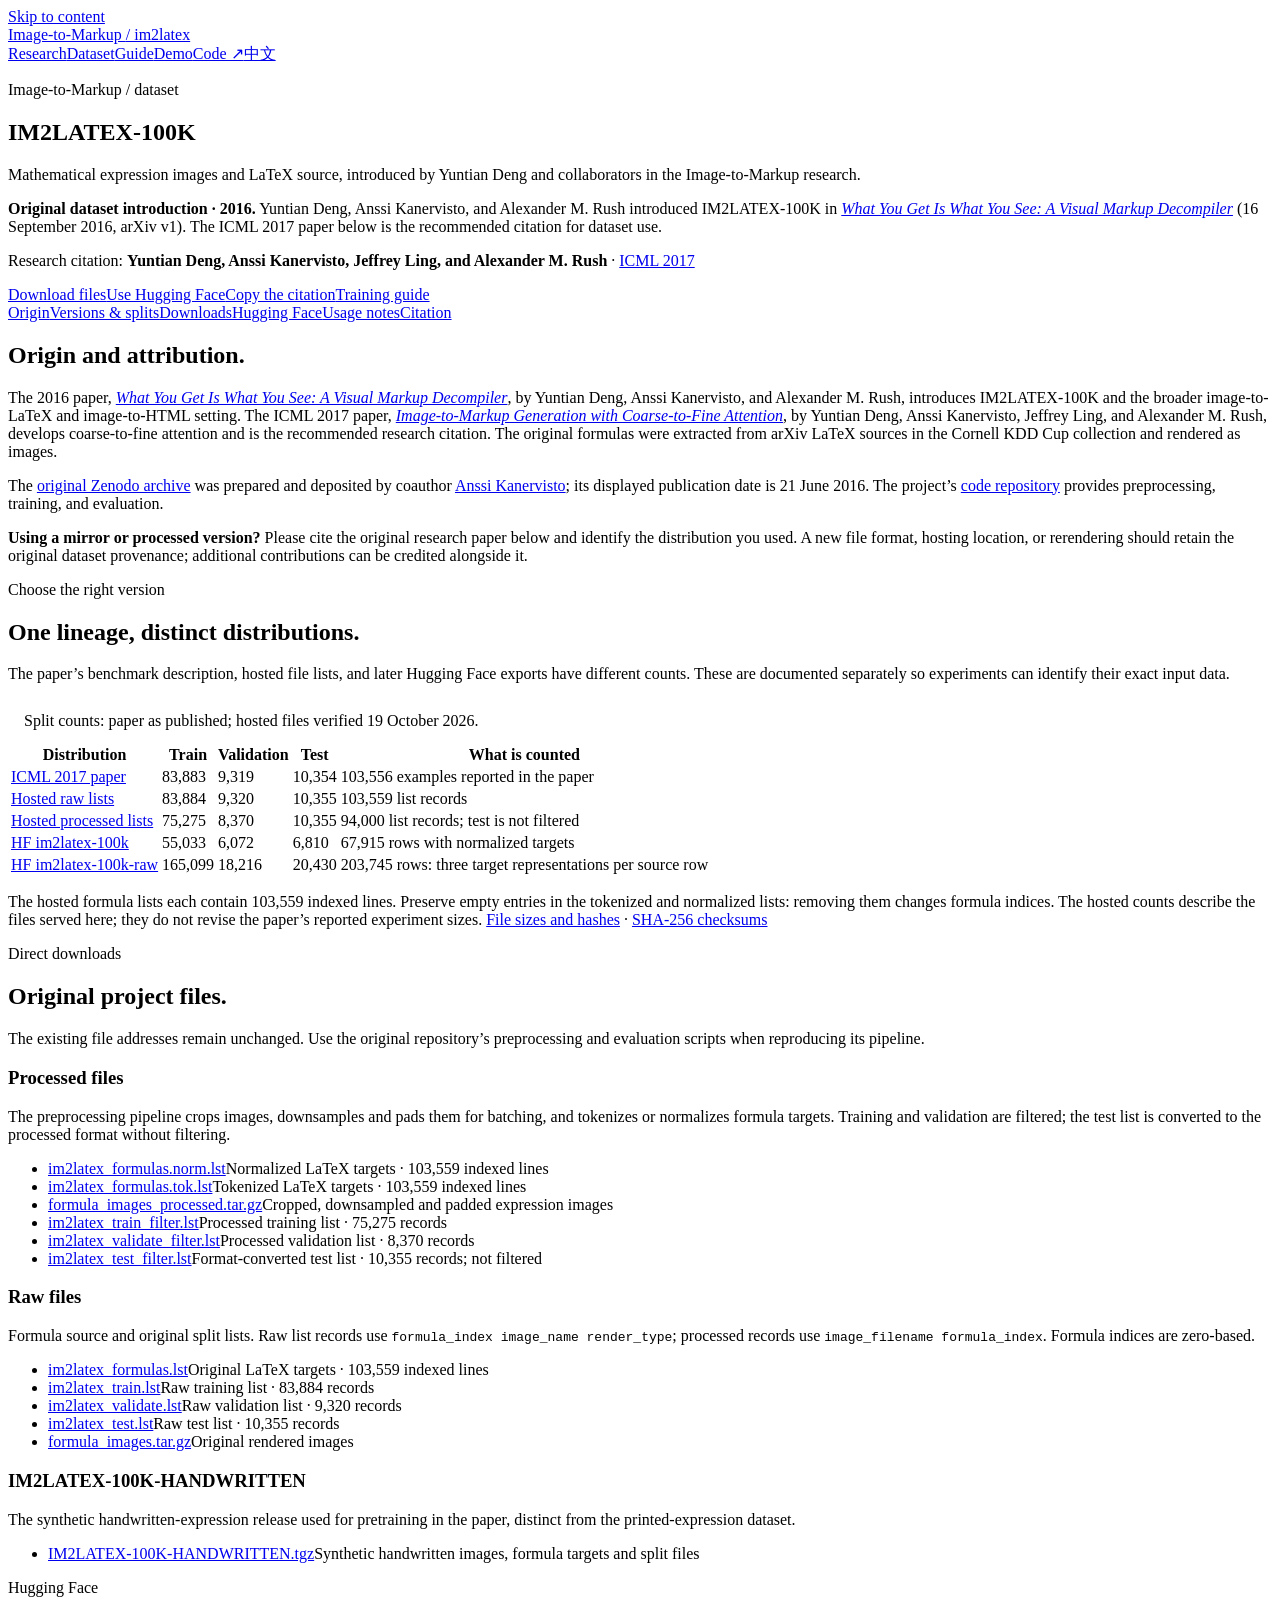
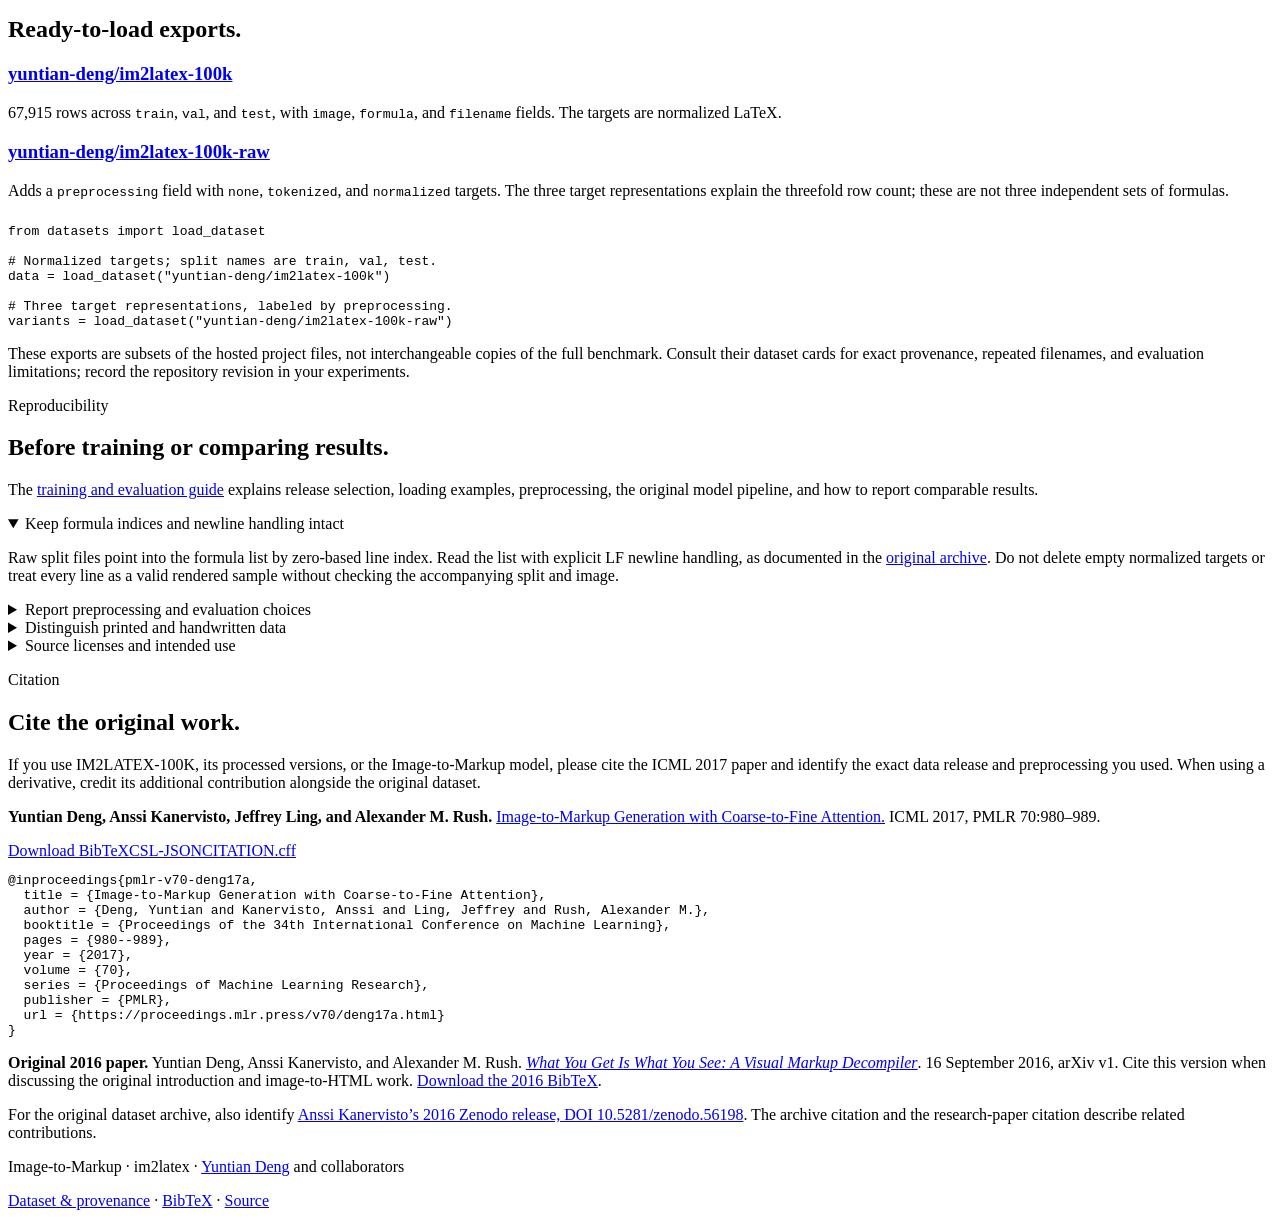
==== commit 507049a4: "Add Chinese research, dataset and training guides" ====
--- a/site/data/index.html
+++ b/site/data/index.html
@@ -1,11 +1,15 @@
 <!doctype html>
 <html lang="en"><head><meta charset="utf-8"><meta name="viewport" content="width=device-width, initial-scale=1">
 <title>IM2LATEX-100K dataset | Downloads, provenance &amp; citation</title><meta name="description" content="Original IM2LATEX-100K dataset from Yuntian Deng and collaborators: raw and processed downloads, Hugging Face versions, split counts, provenance, and the ICML 2017 citation.">
-<link rel="canonical" href="https://im2markup.yuntiandeng.com/data/"><meta property="og:title" content="IM2LATEX-100K dataset | Downloads, provenance &amp; citation"><meta property="og:description" content="Original IM2LATEX-100K dataset from Yuntian Deng and collaborators: raw and processed downloads, Hugging Face versions, split counts, provenance, and the ICML 2017 citation."><meta property="og:type" content="website"><meta property="og:url" content="https://im2markup.yuntiandeng.com/data/"><meta property="og:image" content="https://im2markup.yuntiandeng.com/mathex.png"><meta name="twitter:card" content="summary_large_image">
+<link rel="canonical" href="https://im2markup.yuntiandeng.com/data/">
+<link rel="alternate" hreflang="en" href="https://im2markup.yuntiandeng.com/data/">
+<link rel="alternate" hreflang="zh-Hans" href="https://im2markup.yuntiandeng.com/zh/data/">
+<link rel="alternate" hreflang="x-default" href="https://im2markup.yuntiandeng.com/data/">
+<meta property="og:title" content="IM2LATEX-100K dataset | Downloads, provenance &amp; citation"><meta property="og:description" content="Original IM2LATEX-100K dataset from Yuntian Deng and collaborators: raw and processed downloads, Hugging Face versions, split counts, provenance, and the ICML 2017 citation."><meta property="og:type" content="website"><meta property="og:url" content="https://im2markup.yuntiandeng.com/data/"><meta property="og:image" content="https://im2markup.yuntiandeng.com/mathex.png"><meta name="twitter:card" content="summary_large_image">
 <link rel="stylesheet" href="/site.css"><link rel="alternate" type="application/x-bibtex" href="/citation.bib" title="ICML 2017 citation">
 
-<script type="application/ld+json">{"@context": "https://schema.org", "@type": "Dataset", "@id": "https://im2markup.yuntiandeng.com/data/#dataset", "name": "IM2LATEX-100K", "alternateName": ["im2latex-100k", "Image-to-Markup dataset"], "description": "Mathematical expression images paired with LaTeX source, introduced in the image-to-markup research of Yuntian Deng and collaborators. This page documents the original archive, hosted raw and processed files, and Hugging Face exports.", "url": "https://im2markup.yuntiandeng.com/data/", "license": "https://creativecommons.org/publicdomain/zero/1.0/", "creator": [{"@type": "Person", "name": "Yuntian Deng", "url": "https://yuntiandeng.com/"}, {"@type": "Person", "name": "Anssi Kanervisto", "url": "https://github.com/Miffyli"}, {"@type": "Person", "name": "Alexander M. Rush", "url": "https://rush-nlp.com/"}], "citation": [{"@context": "https://schema.org", "@type": "ScholarlyArticle", "@id": "https://im2markup.yuntiandeng.com/#paper", "name": "Image-to-Markup Generation with Coarse-to-Fine Attention", "author": [{"@type": "Person", "name": "Yuntian Deng", "url": "https://yuntiandeng.com/"}, {"@type": "Person", "name": "Anssi Kanervisto", "url": "https://github.com/Miffyli"}, {"@type": "Person", "name": "Jeffrey Ling", "url": "https://github.com/jeffreyling"}, {"@type": "Person", "name": "Alexander M. Rush", "url": "https://rush-nlp.com/"}], "datePublished": "2017", "url": "https://proceedings.mlr.press/v70/deng17a.html", "sameAs": "https://arxiv.org/abs/1609.04938v2", "isPartOf": {"@type": "PublicationVolume", "name": "Proceedings of Machine Learning Research", "volumeNumber": "70"}, "pageStart": "980", "pageEnd": "989", "encoding": {"@type": "MediaObject", "contentUrl": "https://proceedings.mlr.press/v70/deng17a/deng17a.pdf", "encodingFormat": "application/pdf"}, "isBasedOn": {"@id": "https://im2markup.yuntiandeng.com/#paper-2016"}}, {"@context": "https://schema.org", "@type": "ScholarlyArticle", "@id": "https://im2markup.yuntiandeng.com/#paper-2016", "name": "What You Get Is What You See: A Visual Markup Decompiler", "author": [{"@type": "Person", "name": "Yuntian Deng", "url": "https://yuntiandeng.com/"}, {"@type": "Person", "name": "Anssi Kanervisto", "url": "https://github.com/Miffyli"}, {"@type": "Person", "name": "Alexander M. Rush", "url": "https://rush-nlp.com/"}], "datePublished": "2016-09-16", "version": "arXiv v1", "url": "https://arxiv.org/abs/1609.04938v1", "identifier": "arXiv:1609.04938v1", "description": "The original Image-to-Markup paper introduces IM2LATEX-100K and learns to recover LaTeX and HTML from rendered images.", "encoding": {"@type": "MediaObject", "contentUrl": "https://arxiv.org/pdf/1609.04938v1", "encodingFormat": "application/pdf"}}], "sameAs": "https://doi.org/10.5281/zenodo.56198", "datePublished": "2016", "keywords": ["image-to-LaTeX", "mathematical expression recognition", "LaTeX", "image-to-markup", "im2latex"], "isAccessibleForFree": true, "distribution": [{"@type": "DataDownload", "name": "formula_images.tar.gz", "contentUrl": "https://im2markup.yuntiandeng.com/data/formula_images.tar.gz", "contentSize": "292150187 bytes", "encodingFormat": "application/gzip"}, {"@type": "DataDownload", "name": "formula_images_processed.tar.gz", "contentUrl": "https://im2markup.yuntiandeng.com/data/formula_images_processed.tar.gz", "contentSize": "617179219 bytes", "encodingFormat": "application/gzip"}, {"@type": "DataDownload", "name": "im2latex_formulas.lst", "contentUrl": "https://im2markup.yuntiandeng.com/data/im2latex_formulas.lst", "contentSize": "12323106 bytes", "encodingFormat": "text/plain"}, {"@type": "DataDownload", "name": "im2latex_formulas.norm.lst", "contentUrl": "https://im2markup.yuntiandeng.com/data/im2latex_formulas.norm.lst", "contentSize": "18115640 bytes", "encodingFormat": "text/plain"}, {"@type": "DataDownload", "name": "im2latex_formulas.tok.lst", "contentUrl": "https://im2markup.yuntiandeng.com/data/im2latex_formulas.tok.lst", "contentSize": "15910861 bytes", "encodingFormat": "text/plain"}, {"@type": "DataDownload", "name": "im2latex_test.lst", "contentUrl": "https://im2markup.yuntiandeng.com/data/im2latex_test.lst", "contentSize": "237384 bytes", "encodingFormat": "text/plain"}, {"@type": "DataDownload", "name": "im2latex_test_filter.lst", "contentUrl": "https://im2markup.yuntiandeng.com/data/im2latex_test_filter.lst", "contentSize": "216674 bytes", "encodingFormat": "text/plain"}, {"@type": "DataDownload", "name": "im2latex_train.lst", "contentUrl": "https://im2markup.yuntiandeng.com/data/im2latex_train.lst", "contentSize": "1923256 bytes", "encodingFormat": "text/plain"}, {"@type": "DataDownload", "name": "im2latex_train_filter.lst", "contentUrl": "https://im2markup.yuntiandeng.com/data/im2latex_train_filter.lst", "contentSize": "1575352 bytes", "encodingFormat": "text/plain"}, {"@type": "DataDownload", "name": "im2latex_validate.lst", "contentUrl": "https://im2markup.yuntiandeng.com/data/im2latex_validate.lst", "contentSize": "213666 bytes", "encodingFormat": "text/plain"}, {"@type": "DataDownload", "name": "im2latex_validate_filter.lst", "contentUrl": "https://im2markup.yuntiandeng.com/data/im2latex_validate_filter.lst", "contentSize": "175153 bytes", "encodingFormat": "text/plain"}], "subjectOf": [{"@id": "https://im2markup.yuntiandeng.com/#paper-2016"}, {"@id": "https://im2markup.yuntiandeng.com/#paper"}]}</script><script src="/site.js" defer></script>
-</head><body><a class="skip" href="#main">Skip to content</a><header class="top"><div class="wrap"><a class="brand" href="/">Image-to-Markup <span class="small">/ im2latex</span></a><nav class="nav" aria-label="Main navigation"><a href="/" >Research</a><a href="/data/" aria-current="page">Dataset</a><a href="/guide/">Guide</a><a href="/demo.html">Demo</a><a href="https://github.com/harvardnlp/im2markup">Code ↗</a></nav></div></header><main id="main" class="wrap">
+<script type="application/ld+json">{"@context": "https://schema.org", "@type": "Dataset", "@id": "https://im2markup.yuntiandeng.com/data/#dataset", "name": "IM2LATEX-100K", "alternateName": ["im2latex-100k", "Image-to-Markup dataset"], "description": "Mathematical expression images paired with LaTeX source, introduced in the image-to-markup research of Yuntian Deng and collaborators. This page documents the original archive, hosted raw and processed files, and Hugging Face exports.", "url": "https://im2markup.yuntiandeng.com/data/", "license": "https://creativecommons.org/publicdomain/zero/1.0/", "creator": [{"@type": "Person", "name": "Yuntian Deng", "url": "https://yuntiandeng.com/"}, {"@type": "Person", "name": "Anssi Kanervisto", "url": "https://github.com/Miffyli"}, {"@type": "Person", "name": "Alexander M. Rush", "url": "https://rush-nlp.com/"}], "citation": ["https://proceedings.mlr.press/v70/deng17a.html", "https://arxiv.org/abs/1609.04938v1"], "sameAs": "https://doi.org/10.5281/zenodo.56198", "datePublished": "2016", "keywords": ["image-to-LaTeX", "mathematical expression recognition", "LaTeX", "image-to-markup", "im2latex"], "isAccessibleForFree": true, "distribution": [{"@type": "DataDownload", "name": "formula_images.tar.gz", "contentUrl": "https://im2markup.yuntiandeng.com/data/formula_images.tar.gz", "contentSize": "292150187 bytes", "encodingFormat": "application/gzip"}, {"@type": "DataDownload", "name": "formula_images_processed.tar.gz", "contentUrl": "https://im2markup.yuntiandeng.com/data/formula_images_processed.tar.gz", "contentSize": "617179219 bytes", "encodingFormat": "application/gzip"}, {"@type": "DataDownload", "name": "im2latex_formulas.lst", "contentUrl": "https://im2markup.yuntiandeng.com/data/im2latex_formulas.lst", "contentSize": "12323106 bytes", "encodingFormat": "text/plain"}, {"@type": "DataDownload", "name": "im2latex_formulas.norm.lst", "contentUrl": "https://im2markup.yuntiandeng.com/data/im2latex_formulas.norm.lst", "contentSize": "18115640 bytes", "encodingFormat": "text/plain"}, {"@type": "DataDownload", "name": "im2latex_formulas.tok.lst", "contentUrl": "https://im2markup.yuntiandeng.com/data/im2latex_formulas.tok.lst", "contentSize": "15910861 bytes", "encodingFormat": "text/plain"}, {"@type": "DataDownload", "name": "im2latex_test.lst", "contentUrl": "https://im2markup.yuntiandeng.com/data/im2latex_test.lst", "contentSize": "237384 bytes", "encodingFormat": "text/plain"}, {"@type": "DataDownload", "name": "im2latex_test_filter.lst", "contentUrl": "https://im2markup.yuntiandeng.com/data/im2latex_test_filter.lst", "contentSize": "216674 bytes", "encodingFormat": "text/plain"}, {"@type": "DataDownload", "name": "im2latex_train.lst", "contentUrl": "https://im2markup.yuntiandeng.com/data/im2latex_train.lst", "contentSize": "1923256 bytes", "encodingFormat": "text/plain"}, {"@type": "DataDownload", "name": "im2latex_train_filter.lst", "contentUrl": "https://im2markup.yuntiandeng.com/data/im2latex_train_filter.lst", "contentSize": "1575352 bytes", "encodingFormat": "text/plain"}, {"@type": "DataDownload", "name": "im2latex_validate.lst", "contentUrl": "https://im2markup.yuntiandeng.com/data/im2latex_validate.lst", "contentSize": "213666 bytes", "encodingFormat": "text/plain"}, {"@type": "DataDownload", "name": "im2latex_validate_filter.lst", "contentUrl": "https://im2markup.yuntiandeng.com/data/im2latex_validate_filter.lst", "contentSize": "175153 bytes", "encodingFormat": "text/plain"}], "subjectOf": [{"@context": "https://schema.org", "@type": "ScholarlyArticle", "@id": "https://im2markup.yuntiandeng.com/#paper-2016", "name": "What You Get Is What You See: A Visual Markup Decompiler", "author": [{"@type": "Person", "name": "Yuntian Deng", "url": "https://yuntiandeng.com/"}, {"@type": "Person", "name": "Anssi Kanervisto", "url": "https://github.com/Miffyli"}, {"@type": "Person", "name": "Alexander M. Rush", "url": "https://rush-nlp.com/"}], "datePublished": "2016-09-16", "version": "arXiv v1", "url": "https://arxiv.org/abs/1609.04938v1", "identifier": "arXiv:1609.04938v1", "description": "The original Image-to-Markup paper introduces IM2LATEX-100K and learns to recover LaTeX and HTML from rendered images.", "encoding": {"@type": "MediaObject", "contentUrl": "https://arxiv.org/pdf/1609.04938v1", "encodingFormat": "application/pdf"}}, {"@context": "https://schema.org", "@type": "ScholarlyArticle", "@id": "https://im2markup.yuntiandeng.com/#paper", "name": "Image-to-Markup Generation with Coarse-to-Fine Attention", "author": [{"@type": "Person", "name": "Yuntian Deng", "url": "https://yuntiandeng.com/"}, {"@type": "Person", "name": "Anssi Kanervisto", "url": "https://github.com/Miffyli"}, {"@type": "Person", "name": "Jeffrey Ling", "url": "https://github.com/jeffreyling"}, {"@type": "Person", "name": "Alexander M. Rush", "url": "https://rush-nlp.com/"}], "datePublished": "2017", "url": "https://proceedings.mlr.press/v70/deng17a.html", "sameAs": "https://arxiv.org/abs/1609.04938v2", "isPartOf": {"@type": "PublicationVolume", "name": "Proceedings of Machine Learning Research", "volumeNumber": "70"}, "pageStart": "980", "pageEnd": "989", "encoding": {"@type": "MediaObject", "contentUrl": "https://proceedings.mlr.press/v70/deng17a/deng17a.pdf", "encodingFormat": "application/pdf"}, "isBasedOn": {"@id": "https://im2markup.yuntiandeng.com/#paper-2016"}}], "mainEntityOfPage": [{"@type": "WebPage", "@id": "https://im2markup.yuntiandeng.com/data/#webpage", "url": "https://im2markup.yuntiandeng.com/data/", "inLanguage": "en"}, {"@type": "WebPage", "@id": "https://im2markup.yuntiandeng.com/zh/data/#webpage", "url": "https://im2markup.yuntiandeng.com/zh/data/", "name": "IM2LATEX-100K 公式识别数据集：下载、来源与引用", "description": "IM2LATEX-100K 将数学公式图像与 LaTeX 源码配对，由 Yuntian Deng、Anssi Kanervisto 和 Alexander M. Rush 的 Image-to-Markup 研究提出。本页说明原始归档、原始与预处理下载、Hugging Face 导出版本、数据划分和原始论文引用。", "inLanguage": "zh-Hans", "isPartOf": {"@id": "https://im2markup.yuntiandeng.com/"}, "about": {"@id": "https://im2markup.yuntiandeng.com/data/#dataset"}}]}</script><script src="/site.js" defer></script>
+</head><body><a class="skip" href="#main">Skip to content</a><header class="top"><div class="wrap"><a class="brand" href="/">Image-to-Markup <span class="small">/ im2latex</span></a><nav class="nav" aria-label="Main navigation"><a href="/" >Research</a><a href="/data/" aria-current="page">Dataset</a><a href="/guide/">Guide</a><a href="/demo.html">Demo</a><a href="https://github.com/harvardnlp/im2markup">Code ↗</a><a href="/zh/data/" lang="zh-Hans" hreflang="zh-Hans">中文</a></nav></div></header><main id="main" class="wrap">
 <section class="hero"><p class="eyebrow">Image-to-Markup / dataset</p><h1 id="IM2LATEX-100K">IM2LATEX-100K</h1><p class="subtitle">Mathematical expression images and LaTeX source, introduced by Yuntian Deng and collaborators in the Image-to-Markup research.</p><p class="origin"><strong>Original dataset introduction · 2016.</strong> Yuntian Deng, Anssi Kanervisto, and Alexander M. Rush introduced IM2LATEX-100K in <a href="https://arxiv.org/abs/1609.04938v1"><em>What You Get Is What You See: A Visual Markup Decompiler</em></a> (16 September 2016, arXiv v1). The ICML 2017 paper below is the recommended citation for dataset use.</p><p class="authors">Research citation: <strong>Yuntian Deng, Anssi Kanervisto, Jeffrey Ling, and Alexander M. Rush</strong> · <a href="https://proceedings.mlr.press/v70/deng17a.html">ICML 2017</a></p><div class="actions"><a class="button primary" href="#downloads">Download files</a><a class="button" href="#hugging-face">Use Hugging Face</a><a class="button" href="#citation">Copy the citation</a><a class="button" href="/guide/">Training guide</a></div></section>
 <nav class="jump" aria-label="On this page"><a href="#provenance">Origin</a><a href="#versions">Versions &amp; splits</a><a href="#downloads">Downloads</a><a href="#hugging-face">Hugging Face</a><a href="#usage">Usage notes</a><a href="#citation">Citation</a></nav>
 <section class="section" id="provenance"><h2>Origin and attribution.</h2><p>The 2016 paper, <a href="https://arxiv.org/abs/1609.04938v1"><em>What You Get Is What You See: A Visual Markup Decompiler</em></a>, by Yuntian Deng, Anssi Kanervisto, and Alexander M. Rush, introduces IM2LATEX-100K and the broader image-to-LaTeX and image-to-HTML setting. The ICML 2017 paper, <a href="https://proceedings.mlr.press/v70/deng17a.html"><em>Image-to-Markup Generation with Coarse-to-Fine Attention</em></a>, by Yuntian Deng, Anssi Kanervisto, Jeffrey Ling, and Alexander M. Rush, develops coarse-to-fine attention and is the recommended research citation. The original formulas were extracted from arXiv LaTeX sources in the Cornell KDD Cup collection and rendered as images.</p><p>The <a href="https://doi.org/10.5281/zenodo.56198">original Zenodo archive</a> was prepared and deposited by coauthor <a href="https://github.com/Miffyli/im2latex-dataset">Anssi Kanervisto</a>; its displayed publication date is 21 June 2016. The project’s <a href="https://github.com/harvardnlp/im2markup">code repository</a> provides preprocessing, training, and evaluation.</p><div class="note"><p><strong>Using a mirror or processed version?</strong> Please cite the original research paper below and identify the distribution you used. A new file format, hosting location, or rerendering should retain the original dataset provenance; additional contributions can be credited alongside it.</p></div></section>
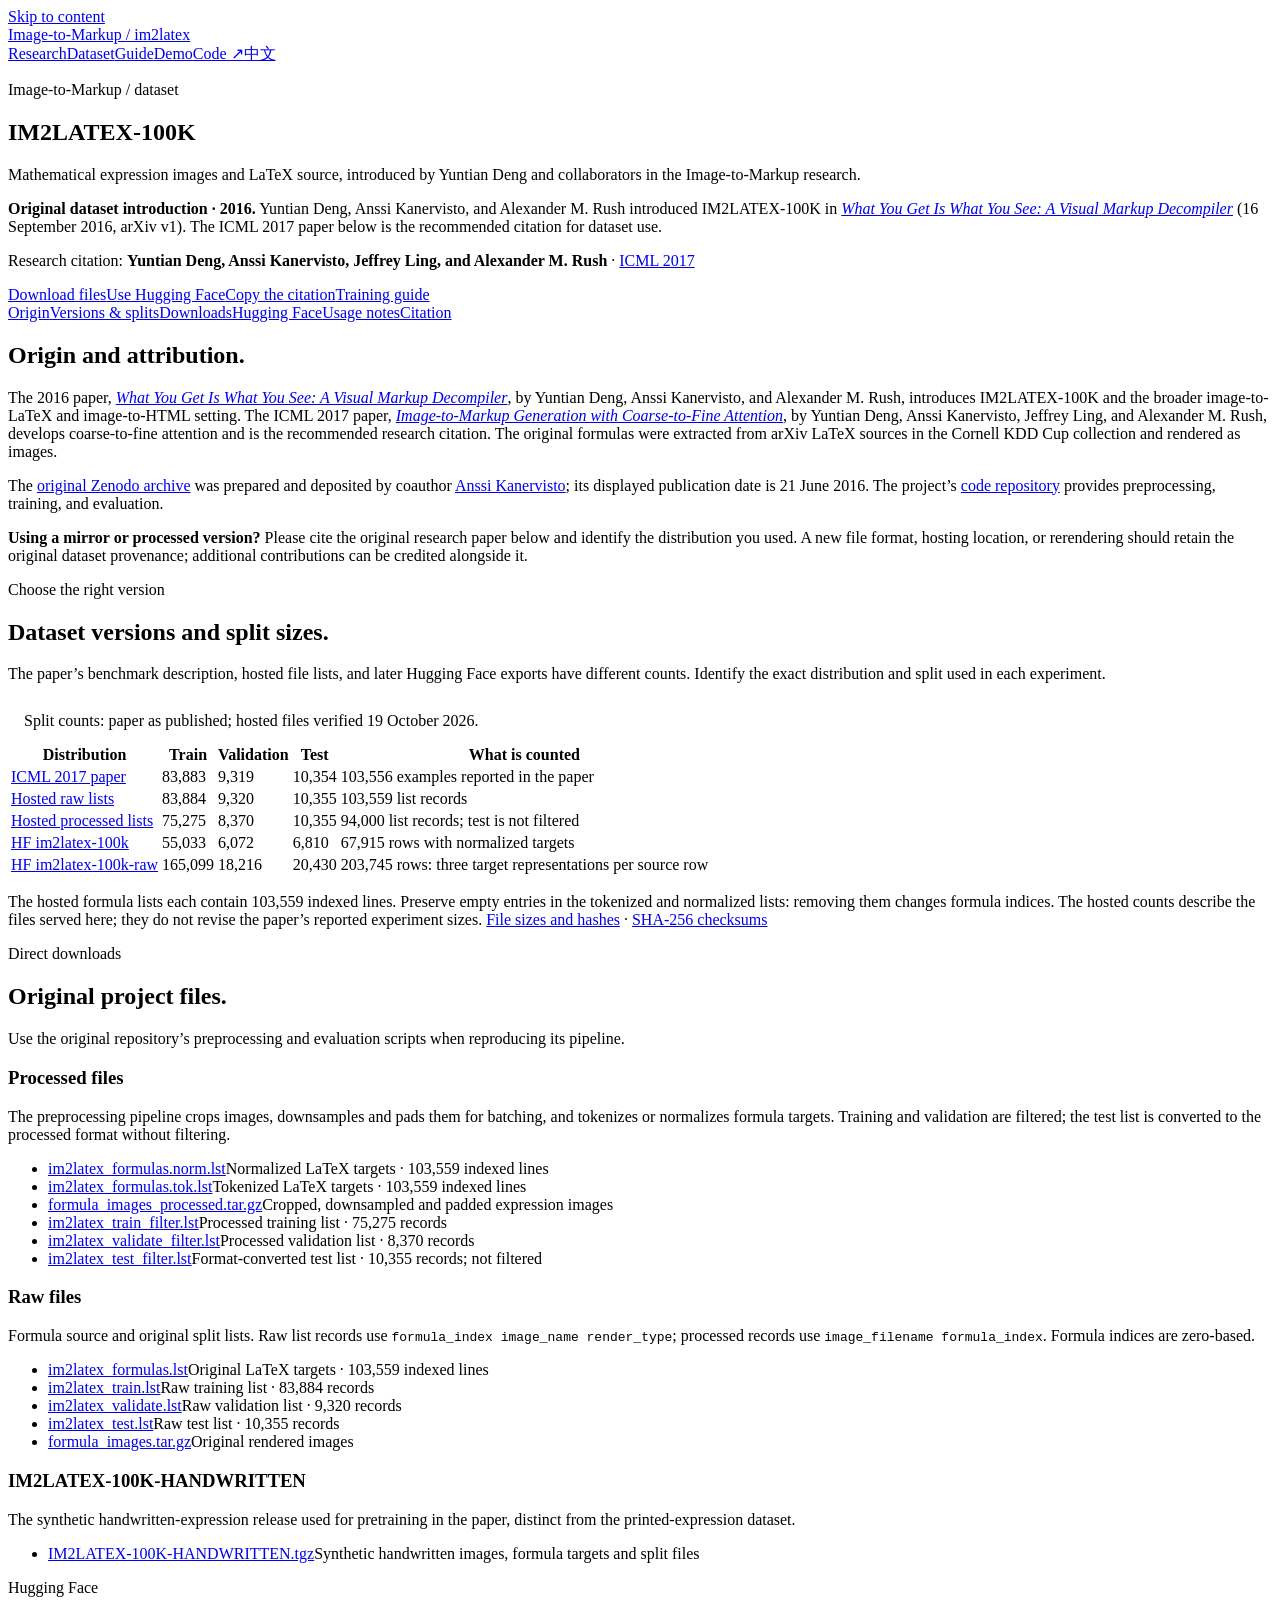
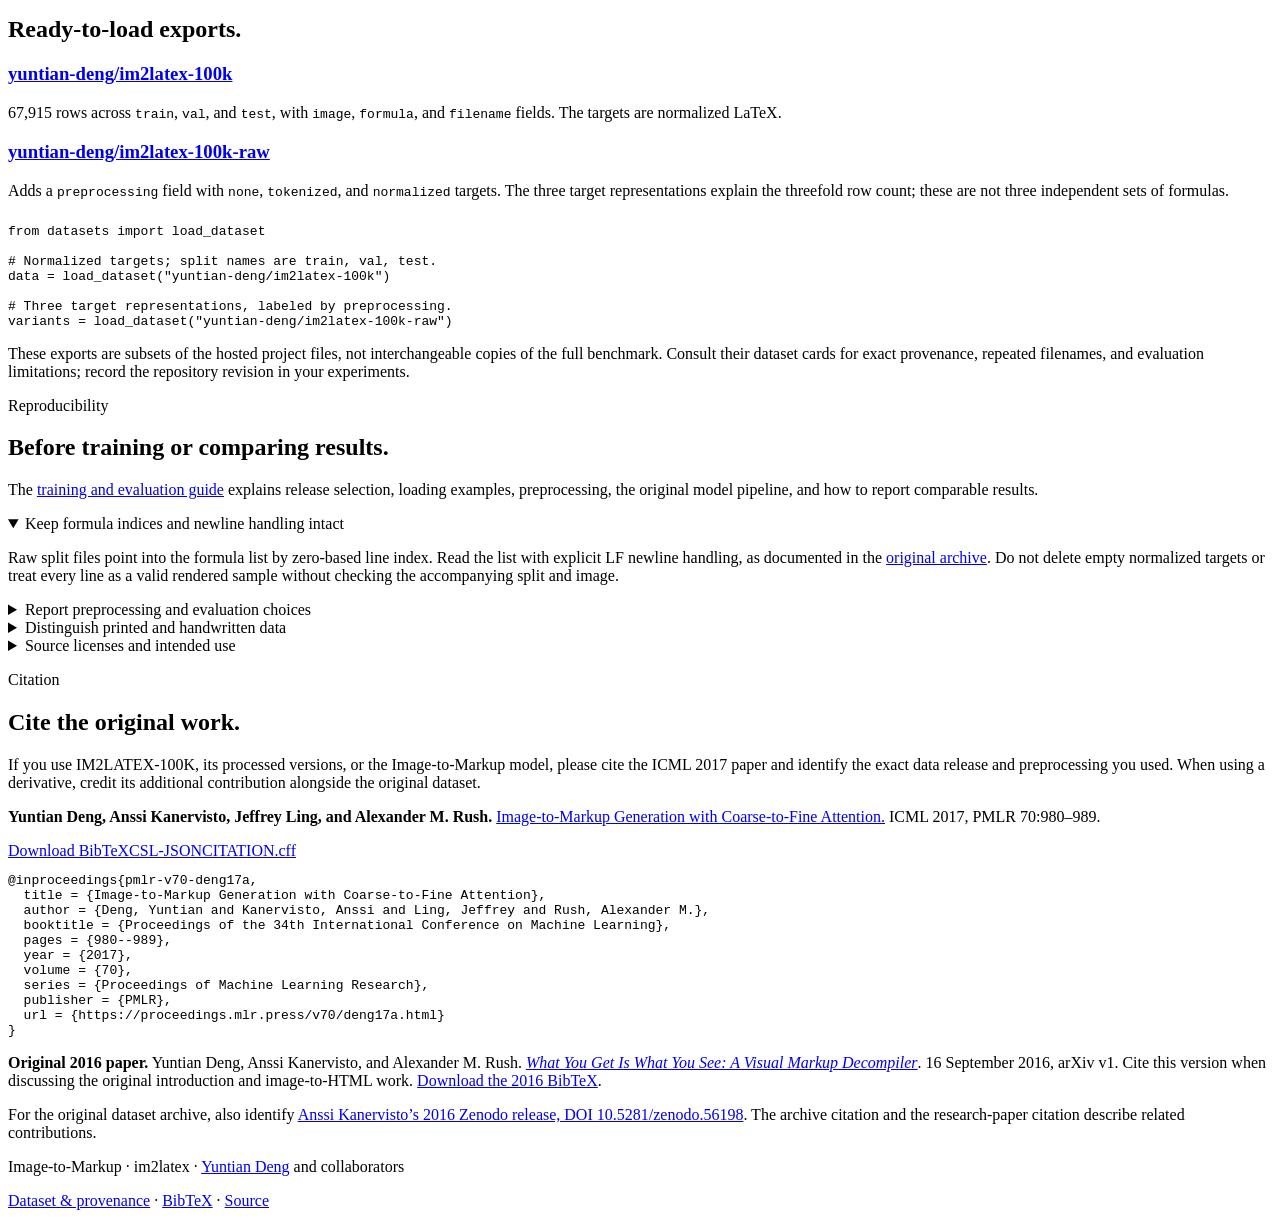
==== commit 8a1e4c4e: "Remove process narration from research pages" ====
--- a/site/data/index.html
+++ b/site/data/index.html
@@ -8,13 +8,13 @@
 <meta property="og:title" content="IM2LATEX-100K dataset | Downloads, provenance &amp; citation"><meta property="og:description" content="Original IM2LATEX-100K dataset from Yuntian Deng and collaborators: raw and processed downloads, Hugging Face versions, split counts, provenance, and the ICML 2017 citation."><meta property="og:type" content="website"><meta property="og:url" content="https://im2markup.yuntiandeng.com/data/"><meta property="og:image" content="https://im2markup.yuntiandeng.com/mathex.png"><meta name="twitter:card" content="summary_large_image">
 <link rel="stylesheet" href="/site.css"><link rel="alternate" type="application/x-bibtex" href="/citation.bib" title="ICML 2017 citation">
 
-<script type="application/ld+json">{"@context": "https://schema.org", "@type": "Dataset", "@id": "https://im2markup.yuntiandeng.com/data/#dataset", "name": "IM2LATEX-100K", "alternateName": ["im2latex-100k", "Image-to-Markup dataset"], "description": "Mathematical expression images paired with LaTeX source, introduced in the image-to-markup research of Yuntian Deng and collaborators. This page documents the original archive, hosted raw and processed files, and Hugging Face exports.", "url": "https://im2markup.yuntiandeng.com/data/", "license": "https://creativecommons.org/publicdomain/zero/1.0/", "creator": [{"@type": "Person", "name": "Yuntian Deng", "url": "https://yuntiandeng.com/"}, {"@type": "Person", "name": "Anssi Kanervisto", "url": "https://github.com/Miffyli"}, {"@type": "Person", "name": "Alexander M. Rush", "url": "https://rush-nlp.com/"}], "citation": ["https://proceedings.mlr.press/v70/deng17a.html", "https://arxiv.org/abs/1609.04938v1"], "sameAs": "https://doi.org/10.5281/zenodo.56198", "datePublished": "2016", "keywords": ["image-to-LaTeX", "mathematical expression recognition", "LaTeX", "image-to-markup", "im2latex"], "isAccessibleForFree": true, "distribution": [{"@type": "DataDownload", "name": "formula_images.tar.gz", "contentUrl": "https://im2markup.yuntiandeng.com/data/formula_images.tar.gz", "contentSize": "292150187 bytes", "encodingFormat": "application/gzip"}, {"@type": "DataDownload", "name": "formula_images_processed.tar.gz", "contentUrl": "https://im2markup.yuntiandeng.com/data/formula_images_processed.tar.gz", "contentSize": "617179219 bytes", "encodingFormat": "application/gzip"}, {"@type": "DataDownload", "name": "im2latex_formulas.lst", "contentUrl": "https://im2markup.yuntiandeng.com/data/im2latex_formulas.lst", "contentSize": "12323106 bytes", "encodingFormat": "text/plain"}, {"@type": "DataDownload", "name": "im2latex_formulas.norm.lst", "contentUrl": "https://im2markup.yuntiandeng.com/data/im2latex_formulas.norm.lst", "contentSize": "18115640 bytes", "encodingFormat": "text/plain"}, {"@type": "DataDownload", "name": "im2latex_formulas.tok.lst", "contentUrl": "https://im2markup.yuntiandeng.com/data/im2latex_formulas.tok.lst", "contentSize": "15910861 bytes", "encodingFormat": "text/plain"}, {"@type": "DataDownload", "name": "im2latex_test.lst", "contentUrl": "https://im2markup.yuntiandeng.com/data/im2latex_test.lst", "contentSize": "237384 bytes", "encodingFormat": "text/plain"}, {"@type": "DataDownload", "name": "im2latex_test_filter.lst", "contentUrl": "https://im2markup.yuntiandeng.com/data/im2latex_test_filter.lst", "contentSize": "216674 bytes", "encodingFormat": "text/plain"}, {"@type": "DataDownload", "name": "im2latex_train.lst", "contentUrl": "https://im2markup.yuntiandeng.com/data/im2latex_train.lst", "contentSize": "1923256 bytes", "encodingFormat": "text/plain"}, {"@type": "DataDownload", "name": "im2latex_train_filter.lst", "contentUrl": "https://im2markup.yuntiandeng.com/data/im2latex_train_filter.lst", "contentSize": "1575352 bytes", "encodingFormat": "text/plain"}, {"@type": "DataDownload", "name": "im2latex_validate.lst", "contentUrl": "https://im2markup.yuntiandeng.com/data/im2latex_validate.lst", "contentSize": "213666 bytes", "encodingFormat": "text/plain"}, {"@type": "DataDownload", "name": "im2latex_validate_filter.lst", "contentUrl": "https://im2markup.yuntiandeng.com/data/im2latex_validate_filter.lst", "contentSize": "175153 bytes", "encodingFormat": "text/plain"}], "subjectOf": [{"@context": "https://schema.org", "@type": "ScholarlyArticle", "@id": "https://im2markup.yuntiandeng.com/#paper-2016", "name": "What You Get Is What You See: A Visual Markup Decompiler", "author": [{"@type": "Person", "name": "Yuntian Deng", "url": "https://yuntiandeng.com/"}, {"@type": "Person", "name": "Anssi Kanervisto", "url": "https://github.com/Miffyli"}, {"@type": "Person", "name": "Alexander M. Rush", "url": "https://rush-nlp.com/"}], "datePublished": "2016-09-16", "version": "arXiv v1", "url": "https://arxiv.org/abs/1609.04938v1", "identifier": "arXiv:1609.04938v1", "description": "The original Image-to-Markup paper introduces IM2LATEX-100K and learns to recover LaTeX and HTML from rendered images.", "encoding": {"@type": "MediaObject", "contentUrl": "https://arxiv.org/pdf/1609.04938v1", "encodingFormat": "application/pdf"}}, {"@context": "https://schema.org", "@type": "ScholarlyArticle", "@id": "https://im2markup.yuntiandeng.com/#paper", "name": "Image-to-Markup Generation with Coarse-to-Fine Attention", "author": [{"@type": "Person", "name": "Yuntian Deng", "url": "https://yuntiandeng.com/"}, {"@type": "Person", "name": "Anssi Kanervisto", "url": "https://github.com/Miffyli"}, {"@type": "Person", "name": "Jeffrey Ling", "url": "https://github.com/jeffreyling"}, {"@type": "Person", "name": "Alexander M. Rush", "url": "https://rush-nlp.com/"}], "datePublished": "2017", "url": "https://proceedings.mlr.press/v70/deng17a.html", "sameAs": "https://arxiv.org/abs/1609.04938v2", "isPartOf": {"@type": "PublicationVolume", "name": "Proceedings of Machine Learning Research", "volumeNumber": "70"}, "pageStart": "980", "pageEnd": "989", "encoding": {"@type": "MediaObject", "contentUrl": "https://proceedings.mlr.press/v70/deng17a/deng17a.pdf", "encodingFormat": "application/pdf"}, "isBasedOn": {"@id": "https://im2markup.yuntiandeng.com/#paper-2016"}}], "mainEntityOfPage": [{"@type": "WebPage", "@id": "https://im2markup.yuntiandeng.com/data/#webpage", "url": "https://im2markup.yuntiandeng.com/data/", "inLanguage": "en"}, {"@type": "WebPage", "@id": "https://im2markup.yuntiandeng.com/zh/data/#webpage", "url": "https://im2markup.yuntiandeng.com/zh/data/", "name": "IM2LATEX-100K 公式识别数据集：下载、来源与引用", "description": "IM2LATEX-100K 将数学公式图像与 LaTeX 源码配对，由 Yuntian Deng、Anssi Kanervisto 和 Alexander M. Rush 的 Image-to-Markup 研究提出。本页说明原始归档、原始与预处理下载、Hugging Face 导出版本、数据划分和原始论文引用。", "inLanguage": "zh-Hans", "isPartOf": {"@id": "https://im2markup.yuntiandeng.com/"}, "about": {"@id": "https://im2markup.yuntiandeng.com/data/#dataset"}}]}</script><script src="/site.js" defer></script>
+<script type="application/ld+json">{"@context": "https://schema.org", "@type": "Dataset", "@id": "https://im2markup.yuntiandeng.com/data/#dataset", "name": "IM2LATEX-100K", "alternateName": ["im2latex-100k", "Image-to-Markup dataset"], "description": "Mathematical expression images paired with LaTeX source, introduced in the image-to-markup research of Yuntian Deng and collaborators. Distributions include the original archive, raw and processed project files, and Hugging Face exports.", "url": "https://im2markup.yuntiandeng.com/data/", "license": "https://creativecommons.org/publicdomain/zero/1.0/", "creator": [{"@type": "Person", "name": "Yuntian Deng", "url": "https://yuntiandeng.com/"}, {"@type": "Person", "name": "Anssi Kanervisto", "url": "https://github.com/Miffyli"}, {"@type": "Person", "name": "Alexander M. Rush", "url": "https://rush-nlp.com/"}], "citation": ["https://proceedings.mlr.press/v70/deng17a.html", "https://arxiv.org/abs/1609.04938v1"], "sameAs": "https://doi.org/10.5281/zenodo.56198", "datePublished": "2016", "keywords": ["image-to-LaTeX", "mathematical expression recognition", "LaTeX", "image-to-markup", "im2latex"], "isAccessibleForFree": true, "distribution": [{"@type": "DataDownload", "name": "formula_images.tar.gz", "contentUrl": "https://im2markup.yuntiandeng.com/data/formula_images.tar.gz", "contentSize": "292150187 bytes", "encodingFormat": "application/gzip"}, {"@type": "DataDownload", "name": "formula_images_processed.tar.gz", "contentUrl": "https://im2markup.yuntiandeng.com/data/formula_images_processed.tar.gz", "contentSize": "617179219 bytes", "encodingFormat": "application/gzip"}, {"@type": "DataDownload", "name": "im2latex_formulas.lst", "contentUrl": "https://im2markup.yuntiandeng.com/data/im2latex_formulas.lst", "contentSize": "12323106 bytes", "encodingFormat": "text/plain"}, {"@type": "DataDownload", "name": "im2latex_formulas.norm.lst", "contentUrl": "https://im2markup.yuntiandeng.com/data/im2latex_formulas.norm.lst", "contentSize": "18115640 bytes", "encodingFormat": "text/plain"}, {"@type": "DataDownload", "name": "im2latex_formulas.tok.lst", "contentUrl": "https://im2markup.yuntiandeng.com/data/im2latex_formulas.tok.lst", "contentSize": "15910861 bytes", "encodingFormat": "text/plain"}, {"@type": "DataDownload", "name": "im2latex_test.lst", "contentUrl": "https://im2markup.yuntiandeng.com/data/im2latex_test.lst", "contentSize": "237384 bytes", "encodingFormat": "text/plain"}, {"@type": "DataDownload", "name": "im2latex_test_filter.lst", "contentUrl": "https://im2markup.yuntiandeng.com/data/im2latex_test_filter.lst", "contentSize": "216674 bytes", "encodingFormat": "text/plain"}, {"@type": "DataDownload", "name": "im2latex_train.lst", "contentUrl": "https://im2markup.yuntiandeng.com/data/im2latex_train.lst", "contentSize": "1923256 bytes", "encodingFormat": "text/plain"}, {"@type": "DataDownload", "name": "im2latex_train_filter.lst", "contentUrl": "https://im2markup.yuntiandeng.com/data/im2latex_train_filter.lst", "contentSize": "1575352 bytes", "encodingFormat": "text/plain"}, {"@type": "DataDownload", "name": "im2latex_validate.lst", "contentUrl": "https://im2markup.yuntiandeng.com/data/im2latex_validate.lst", "contentSize": "213666 bytes", "encodingFormat": "text/plain"}, {"@type": "DataDownload", "name": "im2latex_validate_filter.lst", "contentUrl": "https://im2markup.yuntiandeng.com/data/im2latex_validate_filter.lst", "contentSize": "175153 bytes", "encodingFormat": "text/plain"}], "subjectOf": [{"@context": "https://schema.org", "@type": "ScholarlyArticle", "@id": "https://im2markup.yuntiandeng.com/#paper-2016", "name": "What You Get Is What You See: A Visual Markup Decompiler", "author": [{"@type": "Person", "name": "Yuntian Deng", "url": "https://yuntiandeng.com/"}, {"@type": "Person", "name": "Anssi Kanervisto", "url": "https://github.com/Miffyli"}, {"@type": "Person", "name": "Alexander M. Rush", "url": "https://rush-nlp.com/"}], "datePublished": "2016-09-16", "version": "arXiv v1", "url": "https://arxiv.org/abs/1609.04938v1", "identifier": "arXiv:1609.04938v1", "description": "The original Image-to-Markup paper introduces IM2LATEX-100K and learns to recover LaTeX and HTML from rendered images.", "encoding": {"@type": "MediaObject", "contentUrl": "https://arxiv.org/pdf/1609.04938v1", "encodingFormat": "application/pdf"}}, {"@context": "https://schema.org", "@type": "ScholarlyArticle", "@id": "https://im2markup.yuntiandeng.com/#paper", "name": "Image-to-Markup Generation with Coarse-to-Fine Attention", "author": [{"@type": "Person", "name": "Yuntian Deng", "url": "https://yuntiandeng.com/"}, {"@type": "Person", "name": "Anssi Kanervisto", "url": "https://github.com/Miffyli"}, {"@type": "Person", "name": "Jeffrey Ling", "url": "https://github.com/jeffreyling"}, {"@type": "Person", "name": "Alexander M. Rush", "url": "https://rush-nlp.com/"}], "datePublished": "2017", "url": "https://proceedings.mlr.press/v70/deng17a.html", "sameAs": "https://arxiv.org/abs/1609.04938v2", "isPartOf": {"@type": "PublicationVolume", "name": "Proceedings of Machine Learning Research", "volumeNumber": "70"}, "pageStart": "980", "pageEnd": "989", "encoding": {"@type": "MediaObject", "contentUrl": "https://proceedings.mlr.press/v70/deng17a/deng17a.pdf", "encodingFormat": "application/pdf"}, "isBasedOn": {"@id": "https://im2markup.yuntiandeng.com/#paper-2016"}}], "mainEntityOfPage": [{"@type": "WebPage", "@id": "https://im2markup.yuntiandeng.com/data/#webpage", "url": "https://im2markup.yuntiandeng.com/data/", "inLanguage": "en"}, {"@type": "WebPage", "@id": "https://im2markup.yuntiandeng.com/zh/data/#webpage", "url": "https://im2markup.yuntiandeng.com/zh/data/", "name": "IM2LATEX-100K 公式识别数据集：下载、来源与引用", "description": "IM2LATEX-100K 将数学公式图像与 LaTeX 源码配对，由 Yuntian Deng、Anssi Kanervisto 和 Alexander M. Rush 的 Image-to-Markup 研究提出。数据分发包括原始归档、原始与预处理文件及 Hugging Face 导出。使用数据时请注明具体版本、划分与预处理，并引用原始论文。", "inLanguage": "zh-Hans", "isPartOf": {"@id": "https://im2markup.yuntiandeng.com/"}, "about": {"@id": "https://im2markup.yuntiandeng.com/data/#dataset"}}]}</script><script src="/site.js" defer></script>
 </head><body><a class="skip" href="#main">Skip to content</a><header class="top"><div class="wrap"><a class="brand" href="/">Image-to-Markup <span class="small">/ im2latex</span></a><nav class="nav" aria-label="Main navigation"><a href="/" >Research</a><a href="/data/" aria-current="page">Dataset</a><a href="/guide/">Guide</a><a href="/demo.html">Demo</a><a href="https://github.com/harvardnlp/im2markup">Code ↗</a><a href="/zh/data/" lang="zh-Hans" hreflang="zh-Hans">中文</a></nav></div></header><main id="main" class="wrap">
 <section class="hero"><p class="eyebrow">Image-to-Markup / dataset</p><h1 id="IM2LATEX-100K">IM2LATEX-100K</h1><p class="subtitle">Mathematical expression images and LaTeX source, introduced by Yuntian Deng and collaborators in the Image-to-Markup research.</p><p class="origin"><strong>Original dataset introduction · 2016.</strong> Yuntian Deng, Anssi Kanervisto, and Alexander M. Rush introduced IM2LATEX-100K in <a href="https://arxiv.org/abs/1609.04938v1"><em>What You Get Is What You See: A Visual Markup Decompiler</em></a> (16 September 2016, arXiv v1). The ICML 2017 paper below is the recommended citation for dataset use.</p><p class="authors">Research citation: <strong>Yuntian Deng, Anssi Kanervisto, Jeffrey Ling, and Alexander M. Rush</strong> · <a href="https://proceedings.mlr.press/v70/deng17a.html">ICML 2017</a></p><div class="actions"><a class="button primary" href="#downloads">Download files</a><a class="button" href="#hugging-face">Use Hugging Face</a><a class="button" href="#citation">Copy the citation</a><a class="button" href="/guide/">Training guide</a></div></section>
 <nav class="jump" aria-label="On this page"><a href="#provenance">Origin</a><a href="#versions">Versions &amp; splits</a><a href="#downloads">Downloads</a><a href="#hugging-face">Hugging Face</a><a href="#usage">Usage notes</a><a href="#citation">Citation</a></nav>
 <section class="section" id="provenance"><h2>Origin and attribution.</h2><p>The 2016 paper, <a href="https://arxiv.org/abs/1609.04938v1"><em>What You Get Is What You See: A Visual Markup Decompiler</em></a>, by Yuntian Deng, Anssi Kanervisto, and Alexander M. Rush, introduces IM2LATEX-100K and the broader image-to-LaTeX and image-to-HTML setting. The ICML 2017 paper, <a href="https://proceedings.mlr.press/v70/deng17a.html"><em>Image-to-Markup Generation with Coarse-to-Fine Attention</em></a>, by Yuntian Deng, Anssi Kanervisto, Jeffrey Ling, and Alexander M. Rush, develops coarse-to-fine attention and is the recommended research citation. The original formulas were extracted from arXiv LaTeX sources in the Cornell KDD Cup collection and rendered as images.</p><p>The <a href="https://doi.org/10.5281/zenodo.56198">original Zenodo archive</a> was prepared and deposited by coauthor <a href="https://github.com/Miffyli/im2latex-dataset">Anssi Kanervisto</a>; its displayed publication date is 21 June 2016. The project’s <a href="https://github.com/harvardnlp/im2markup">code repository</a> provides preprocessing, training, and evaluation.</p><div class="note"><p><strong>Using a mirror or processed version?</strong> Please cite the original research paper below and identify the distribution you used. A new file format, hosting location, or rerendering should retain the original dataset provenance; additional contributions can be credited alongside it.</p></div></section>
-<section class="section" id="versions"><p class="eyebrow">Choose the right version</p><h2>One lineage, distinct distributions.</h2><p class="section-intro">The paper’s benchmark description, hosted file lists, and later Hugging Face exports have different counts. These are documented separately so experiments can identify their exact input data.</p><div class="table-wrap"><table><caption class="small" style="text-align:left;padding:13px 16px">Split counts: paper as published; hosted files verified 19 October 2026.</caption><thead><tr><th scope="col">Distribution</th><th scope="col" class="number">Train</th><th scope="col" class="number">Validation</th><th scope="col" class="number">Test</th><th scope="col">What is counted</th></tr></thead><tbody><tr><td><a href="https://proceedings.mlr.press/v70/deng17a/deng17a.pdf">ICML 2017 paper</a></td><td class="number">83,883</td><td class="number">9,319</td><td class="number">10,354</td><td>103,556 examples reported in the paper</td></tr><tr><td><a href="#raw-files">Hosted raw lists</a></td><td class="number">83,884</td><td class="number">9,320</td><td class="number">10,355</td><td>103,559 list records</td></tr><tr><td><a href="#processed-files">Hosted processed lists</a></td><td class="number">75,275</td><td class="number">8,370</td><td class="number">10,355</td><td>94,000 list records; test is not filtered</td></tr><tr><td><a href="https://huggingface.co/datasets/yuntian-deng/im2latex-100k">HF im2latex-100k</a></td><td class="number">55,033</td><td class="number">6,072</td><td class="number">6,810</td><td>67,915 rows with normalized targets</td></tr><tr><td><a href="https://huggingface.co/datasets/yuntian-deng/im2latex-100k-raw">HF im2latex-100k-raw</a></td><td class="number">165,099</td><td class="number">18,216</td><td class="number">20,430</td><td>203,745 rows: three target representations per source row</td></tr></tbody></table></div><p class="small" style="margin-top:16px">The hosted formula lists each contain 103,559 indexed lines. Preserve empty entries in the tokenized and normalized lists: removing them changes formula indices. The hosted counts describe the files served here; they do not revise the paper’s reported experiment sizes. <a href="files.json">File sizes and hashes</a> · <a href="checksums.sha256">SHA-256 checksums</a></p></section>
-<section class="section" id="downloads"><p class="eyebrow">Direct downloads</p><h2>Original project files.</h2><p class="section-intro">The existing file addresses remain unchanged. Use the original repository’s preprocessing and evaluation scripts when reproducing its pipeline.</p><h3 id="processed-files">Processed files</h3><p class="small">The preprocessing pipeline crops images, downsamples and pads them for batching, and tokenizes or normalizes formula targets. Training and validation are filtered; the test list is converted to the processed format without filtering.</p>
+<section class="section" id="versions"><p class="eyebrow">Choose the right version</p><h2>Dataset versions and split sizes.</h2><p class="section-intro">The paper’s benchmark description, hosted file lists, and later Hugging Face exports have different counts. Identify the exact distribution and split used in each experiment.</p><div class="table-wrap"><table><caption class="small" style="text-align:left;padding:13px 16px">Split counts: paper as published; hosted files verified 19 October 2026.</caption><thead><tr><th scope="col">Distribution</th><th scope="col" class="number">Train</th><th scope="col" class="number">Validation</th><th scope="col" class="number">Test</th><th scope="col">What is counted</th></tr></thead><tbody><tr><td><a href="https://proceedings.mlr.press/v70/deng17a/deng17a.pdf">ICML 2017 paper</a></td><td class="number">83,883</td><td class="number">9,319</td><td class="number">10,354</td><td>103,556 examples reported in the paper</td></tr><tr><td><a href="#raw-files">Hosted raw lists</a></td><td class="number">83,884</td><td class="number">9,320</td><td class="number">10,355</td><td>103,559 list records</td></tr><tr><td><a href="#processed-files">Hosted processed lists</a></td><td class="number">75,275</td><td class="number">8,370</td><td class="number">10,355</td><td>94,000 list records; test is not filtered</td></tr><tr><td><a href="https://huggingface.co/datasets/yuntian-deng/im2latex-100k">HF im2latex-100k</a></td><td class="number">55,033</td><td class="number">6,072</td><td class="number">6,810</td><td>67,915 rows with normalized targets</td></tr><tr><td><a href="https://huggingface.co/datasets/yuntian-deng/im2latex-100k-raw">HF im2latex-100k-raw</a></td><td class="number">165,099</td><td class="number">18,216</td><td class="number">20,430</td><td>203,745 rows: three target representations per source row</td></tr></tbody></table></div><p class="small" style="margin-top:16px">The hosted formula lists each contain 103,559 indexed lines. Preserve empty entries in the tokenized and normalized lists: removing them changes formula indices. The hosted counts describe the files served here; they do not revise the paper’s reported experiment sizes. <a href="files.json">File sizes and hashes</a> · <a href="checksums.sha256">SHA-256 checksums</a></p></section>
+<section class="section" id="downloads"><p class="eyebrow">Direct downloads</p><h2>Original project files.</h2><p class="section-intro">Use the original repository’s preprocessing and evaluation scripts when reproducing its pipeline.</p><h3 id="processed-files">Processed files</h3><p class="small">The preprocessing pipeline crops images, downsamples and pads them for batching, and tokenizes or normalizes formula targets. Training and validation are filtered; the test list is converted to the processed format without filtering.</p>
 <ul class="downloads"><li><a download href="im2latex_formulas.norm.lst">im2latex_formulas.norm.lst</a><span>Normalized LaTeX targets · 103,559 indexed lines</span></li><li><a download href="im2latex_formulas.tok.lst">im2latex_formulas.tok.lst</a><span>Tokenized LaTeX targets · 103,559 indexed lines</span></li><li><a download href="formula_images_processed.tar.gz">formula_images_processed.tar.gz</a><span>Cropped, downsampled and padded expression images</span></li><li><a download href="im2latex_train_filter.lst">im2latex_train_filter.lst</a><span>Processed training list · 75,275 records</span></li><li><a download href="im2latex_validate_filter.lst">im2latex_validate_filter.lst</a><span>Processed validation list · 8,370 records</span></li><li><a download href="im2latex_test_filter.lst">im2latex_test_filter.lst</a><span>Format-converted test list · 10,355 records; not filtered</span></li></ul>
 <h3 id="raw-files">Raw files</h3><p class="small">Formula source and original split lists. Raw list records use <code>formula_index image_name render_type</code>; processed records use <code>image_filename formula_index</code>. Formula indices are zero-based.</p><ul class="downloads"><li><a download href="im2latex_formulas.lst">im2latex_formulas.lst</a><span>Original LaTeX targets · 103,559 indexed lines</span></li><li><a download href="im2latex_train.lst">im2latex_train.lst</a><span>Raw training list · 83,884 records</span></li><li><a download href="im2latex_validate.lst">im2latex_validate.lst</a><span>Raw validation list · 9,320 records</span></li><li><a download href="im2latex_test.lst">im2latex_test.lst</a><span>Raw test list · 10,355 records</span></li><li><a download href="formula_images.tar.gz">formula_images.tar.gz</a><span>Original rendered images</span></li></ul>
 <h3 id="IM2LATEX-100K-HANDWRITTEN">IM2LATEX-100K-HANDWRITTEN</h3><p class="small">The synthetic handwritten-expression release used for pretraining in the paper, distinct from the printed-expression dataset.</p><ul class="downloads"><li><a download href="IM2LATEX-100K-HANDWRITTEN.tgz">IM2LATEX-100K-HANDWRITTEN.tgz</a><span>Synthetic handwritten images, formula targets and split files</span></li></ul></section>
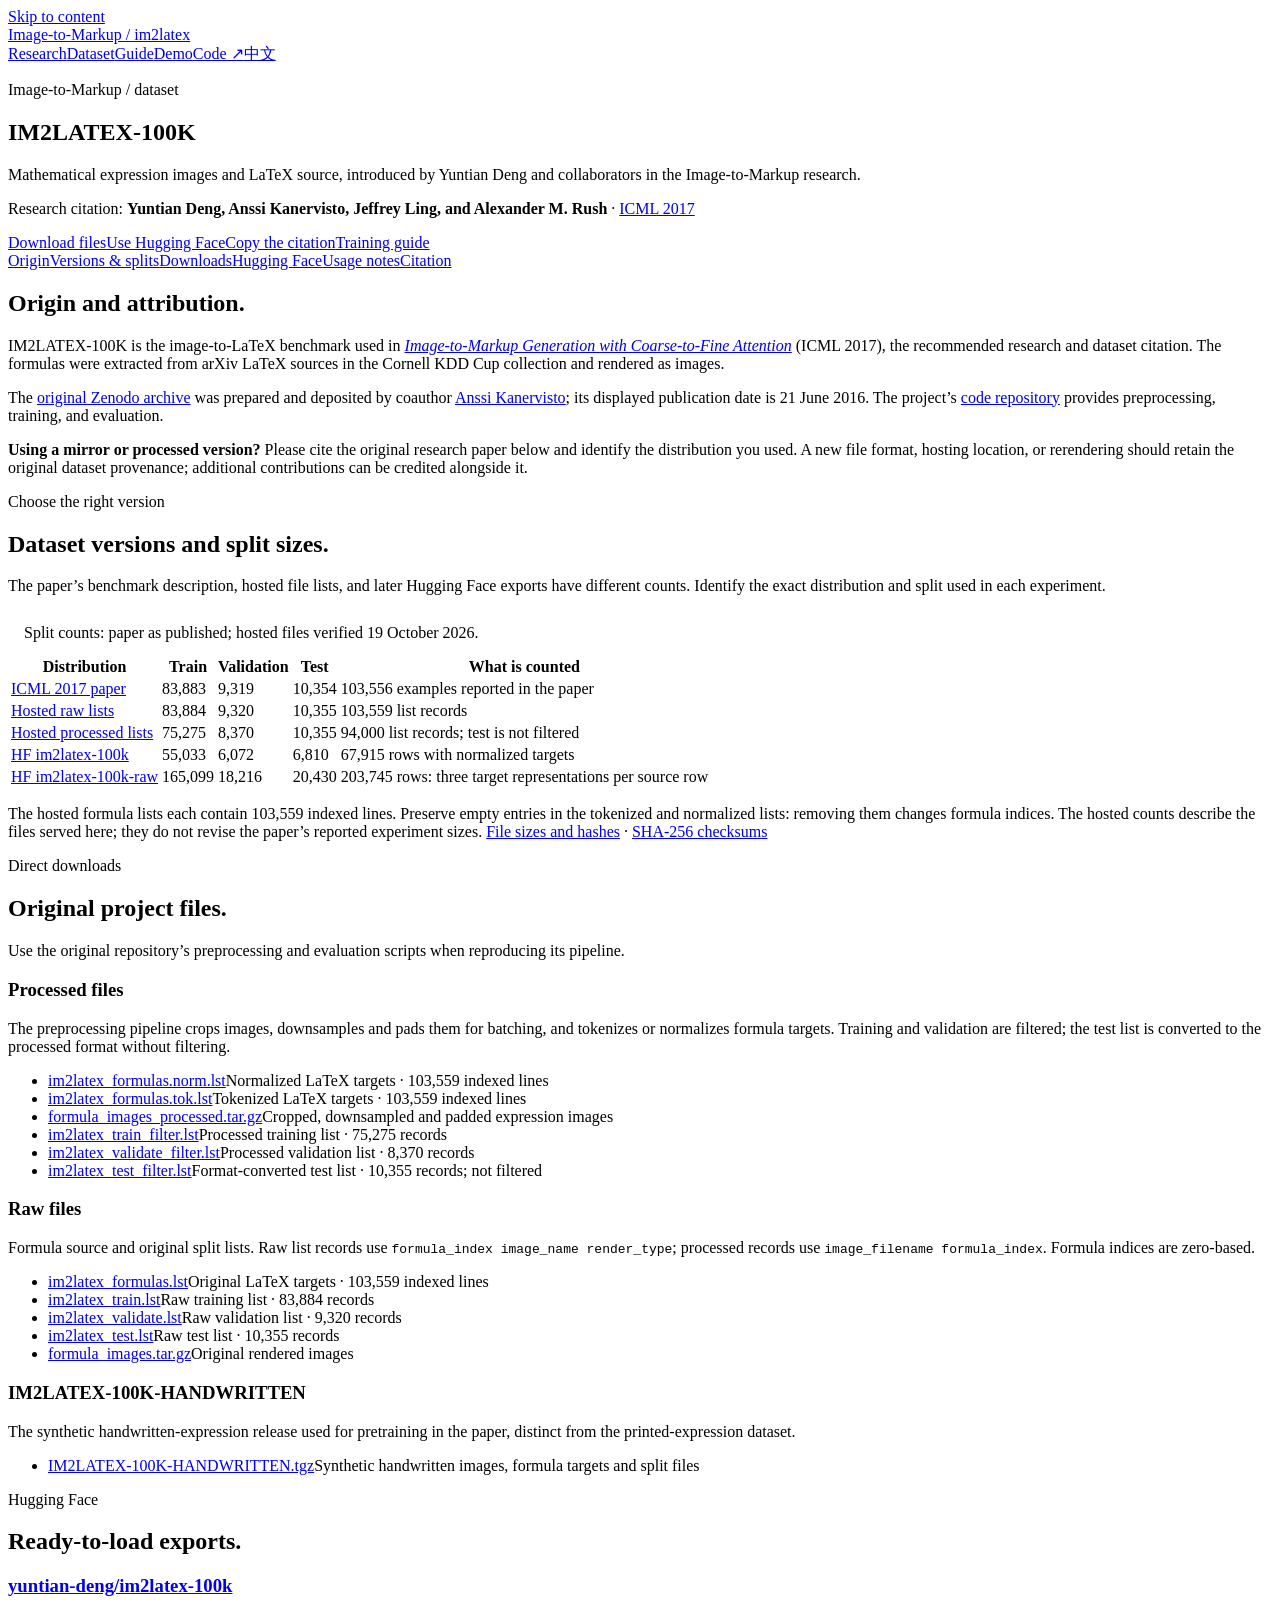
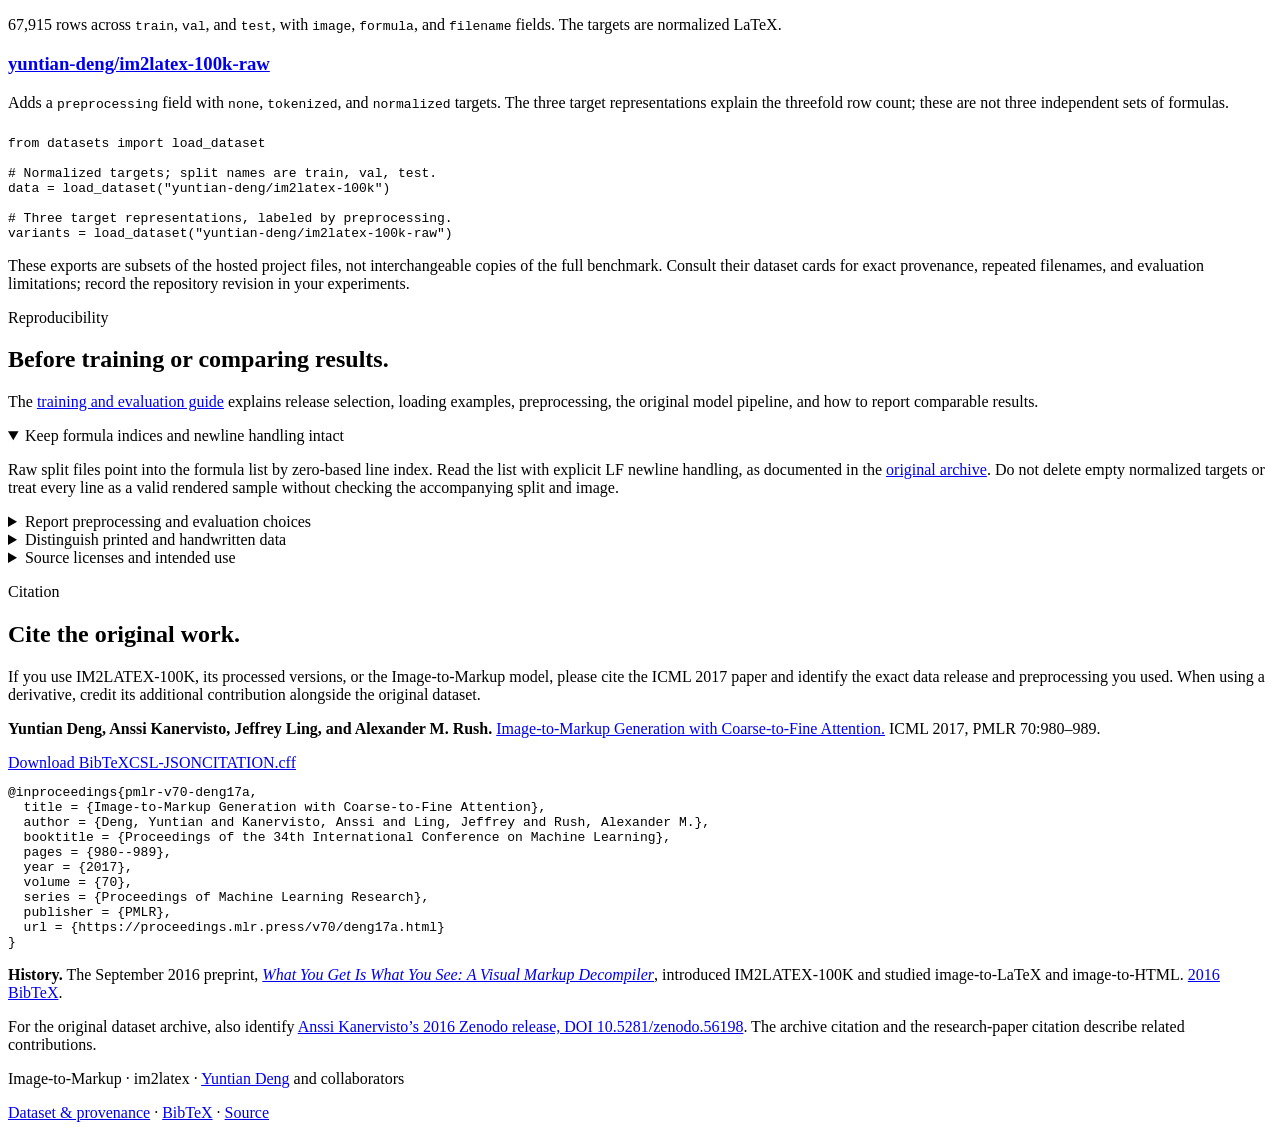
==== commit 63e7a5c9: "Make ICML 2017 the default research citation" ====
--- a/site/data/index.html
+++ b/site/data/index.html
@@ -8,11 +8,11 @@
 <meta property="og:title" content="IM2LATEX-100K dataset | Downloads, provenance &amp; citation"><meta property="og:description" content="Original IM2LATEX-100K dataset from Yuntian Deng and collaborators: raw and processed downloads, Hugging Face versions, split counts, provenance, and the ICML 2017 citation."><meta property="og:type" content="website"><meta property="og:url" content="https://im2markup.yuntiandeng.com/data/"><meta property="og:image" content="https://im2markup.yuntiandeng.com/mathex.png"><meta name="twitter:card" content="summary_large_image">
 <link rel="stylesheet" href="/site.css"><link rel="alternate" type="application/x-bibtex" href="/citation.bib" title="ICML 2017 citation">
 
-<script type="application/ld+json">{"@context": "https://schema.org", "@type": "Dataset", "@id": "https://im2markup.yuntiandeng.com/data/#dataset", "name": "IM2LATEX-100K", "alternateName": ["im2latex-100k", "Image-to-Markup dataset"], "description": "Mathematical expression images paired with LaTeX source, introduced in the image-to-markup research of Yuntian Deng and collaborators. Distributions include the original archive, raw and processed project files, and Hugging Face exports.", "url": "https://im2markup.yuntiandeng.com/data/", "license": "https://creativecommons.org/publicdomain/zero/1.0/", "creator": [{"@type": "Person", "name": "Yuntian Deng", "url": "https://yuntiandeng.com/"}, {"@type": "Person", "name": "Anssi Kanervisto", "url": "https://github.com/Miffyli"}, {"@type": "Person", "name": "Alexander M. Rush", "url": "https://rush-nlp.com/"}], "citation": ["https://proceedings.mlr.press/v70/deng17a.html", "https://arxiv.org/abs/1609.04938v1"], "sameAs": "https://doi.org/10.5281/zenodo.56198", "datePublished": "2016", "keywords": ["image-to-LaTeX", "mathematical expression recognition", "LaTeX", "image-to-markup", "im2latex"], "isAccessibleForFree": true, "distribution": [{"@type": "DataDownload", "name": "formula_images.tar.gz", "contentUrl": "https://im2markup.yuntiandeng.com/data/formula_images.tar.gz", "contentSize": "292150187 bytes", "encodingFormat": "application/gzip"}, {"@type": "DataDownload", "name": "formula_images_processed.tar.gz", "contentUrl": "https://im2markup.yuntiandeng.com/data/formula_images_processed.tar.gz", "contentSize": "617179219 bytes", "encodingFormat": "application/gzip"}, {"@type": "DataDownload", "name": "im2latex_formulas.lst", "contentUrl": "https://im2markup.yuntiandeng.com/data/im2latex_formulas.lst", "contentSize": "12323106 bytes", "encodingFormat": "text/plain"}, {"@type": "DataDownload", "name": "im2latex_formulas.norm.lst", "contentUrl": "https://im2markup.yuntiandeng.com/data/im2latex_formulas.norm.lst", "contentSize": "18115640 bytes", "encodingFormat": "text/plain"}, {"@type": "DataDownload", "name": "im2latex_formulas.tok.lst", "contentUrl": "https://im2markup.yuntiandeng.com/data/im2latex_formulas.tok.lst", "contentSize": "15910861 bytes", "encodingFormat": "text/plain"}, {"@type": "DataDownload", "name": "im2latex_test.lst", "contentUrl": "https://im2markup.yuntiandeng.com/data/im2latex_test.lst", "contentSize": "237384 bytes", "encodingFormat": "text/plain"}, {"@type": "DataDownload", "name": "im2latex_test_filter.lst", "contentUrl": "https://im2markup.yuntiandeng.com/data/im2latex_test_filter.lst", "contentSize": "216674 bytes", "encodingFormat": "text/plain"}, {"@type": "DataDownload", "name": "im2latex_train.lst", "contentUrl": "https://im2markup.yuntiandeng.com/data/im2latex_train.lst", "contentSize": "1923256 bytes", "encodingFormat": "text/plain"}, {"@type": "DataDownload", "name": "im2latex_train_filter.lst", "contentUrl": "https://im2markup.yuntiandeng.com/data/im2latex_train_filter.lst", "contentSize": "1575352 bytes", "encodingFormat": "text/plain"}, {"@type": "DataDownload", "name": "im2latex_validate.lst", "contentUrl": "https://im2markup.yuntiandeng.com/data/im2latex_validate.lst", "contentSize": "213666 bytes", "encodingFormat": "text/plain"}, {"@type": "DataDownload", "name": "im2latex_validate_filter.lst", "contentUrl": "https://im2markup.yuntiandeng.com/data/im2latex_validate_filter.lst", "contentSize": "175153 bytes", "encodingFormat": "text/plain"}], "subjectOf": [{"@context": "https://schema.org", "@type": "ScholarlyArticle", "@id": "https://im2markup.yuntiandeng.com/#paper-2016", "name": "What You Get Is What You See: A Visual Markup Decompiler", "author": [{"@type": "Person", "name": "Yuntian Deng", "url": "https://yuntiandeng.com/"}, {"@type": "Person", "name": "Anssi Kanervisto", "url": "https://github.com/Miffyli"}, {"@type": "Person", "name": "Alexander M. Rush", "url": "https://rush-nlp.com/"}], "datePublished": "2016-09-16", "version": "arXiv v1", "url": "https://arxiv.org/abs/1609.04938v1", "identifier": "arXiv:1609.04938v1", "description": "The original Image-to-Markup paper introduces IM2LATEX-100K and learns to recover LaTeX and HTML from rendered images.", "encoding": {"@type": "MediaObject", "contentUrl": "https://arxiv.org/pdf/1609.04938v1", "encodingFormat": "application/pdf"}}, {"@context": "https://schema.org", "@type": "ScholarlyArticle", "@id": "https://im2markup.yuntiandeng.com/#paper", "name": "Image-to-Markup Generation with Coarse-to-Fine Attention", "author": [{"@type": "Person", "name": "Yuntian Deng", "url": "https://yuntiandeng.com/"}, {"@type": "Person", "name": "Anssi Kanervisto", "url": "https://github.com/Miffyli"}, {"@type": "Person", "name": "Jeffrey Ling", "url": "https://github.com/jeffreyling"}, {"@type": "Person", "name": "Alexander M. Rush", "url": "https://rush-nlp.com/"}], "datePublished": "2017", "url": "https://proceedings.mlr.press/v70/deng17a.html", "sameAs": "https://arxiv.org/abs/1609.04938v2", "isPartOf": {"@type": "PublicationVolume", "name": "Proceedings of Machine Learning Research", "volumeNumber": "70"}, "pageStart": "980", "pageEnd": "989", "encoding": {"@type": "MediaObject", "contentUrl": "https://proceedings.mlr.press/v70/deng17a/deng17a.pdf", "encodingFormat": "application/pdf"}, "isBasedOn": {"@id": "https://im2markup.yuntiandeng.com/#paper-2016"}}], "mainEntityOfPage": [{"@type": "WebPage", "@id": "https://im2markup.yuntiandeng.com/data/#webpage", "url": "https://im2markup.yuntiandeng.com/data/", "inLanguage": "en"}, {"@type": "WebPage", "@id": "https://im2markup.yuntiandeng.com/zh/data/#webpage", "url": "https://im2markup.yuntiandeng.com/zh/data/", "name": "IM2LATEX-100K 公式识别数据集：下载、来源与引用", "description": "IM2LATEX-100K 将数学公式图像与 LaTeX 源码配对，由 Yuntian Deng、Anssi Kanervisto 和 Alexander M. Rush 的 Image-to-Markup 研究提出。数据分发包括原始归档、原始与预处理文件及 Hugging Face 导出。使用数据时请注明具体版本、划分与预处理，并引用原始论文。", "inLanguage": "zh-Hans", "isPartOf": {"@id": "https://im2markup.yuntiandeng.com/"}, "about": {"@id": "https://im2markup.yuntiandeng.com/data/#dataset"}}]}</script><script src="/site.js" defer></script>
+<script type="application/ld+json">{"@context": "https://schema.org", "@type": "Dataset", "@id": "https://im2markup.yuntiandeng.com/data/#dataset", "name": "IM2LATEX-100K", "alternateName": ["im2latex-100k", "Image-to-Markup dataset"], "description": "Mathematical expression images paired with LaTeX source, introduced in the image-to-markup research of Yuntian Deng and collaborators. Distributions include the original archive, raw and processed project files, and Hugging Face exports.", "url": "https://im2markup.yuntiandeng.com/data/", "license": "https://creativecommons.org/publicdomain/zero/1.0/", "creator": [{"@type": "Person", "name": "Yuntian Deng", "url": "https://yuntiandeng.com/"}, {"@type": "Person", "name": "Anssi Kanervisto", "url": "https://github.com/Miffyli"}, {"@type": "Person", "name": "Alexander M. Rush", "url": "https://rush-nlp.com/"}], "citation": ["https://proceedings.mlr.press/v70/deng17a.html", "https://arxiv.org/abs/1609.04938v1"], "sameAs": "https://doi.org/10.5281/zenodo.56198", "datePublished": "2016", "keywords": ["image-to-LaTeX", "mathematical expression recognition", "LaTeX", "image-to-markup", "im2latex"], "isAccessibleForFree": true, "distribution": [{"@type": "DataDownload", "name": "formula_images.tar.gz", "contentUrl": "https://im2markup.yuntiandeng.com/data/formula_images.tar.gz", "contentSize": "292150187 bytes", "encodingFormat": "application/gzip"}, {"@type": "DataDownload", "name": "formula_images_processed.tar.gz", "contentUrl": "https://im2markup.yuntiandeng.com/data/formula_images_processed.tar.gz", "contentSize": "617179219 bytes", "encodingFormat": "application/gzip"}, {"@type": "DataDownload", "name": "im2latex_formulas.lst", "contentUrl": "https://im2markup.yuntiandeng.com/data/im2latex_formulas.lst", "contentSize": "12323106 bytes", "encodingFormat": "text/plain"}, {"@type": "DataDownload", "name": "im2latex_formulas.norm.lst", "contentUrl": "https://im2markup.yuntiandeng.com/data/im2latex_formulas.norm.lst", "contentSize": "18115640 bytes", "encodingFormat": "text/plain"}, {"@type": "DataDownload", "name": "im2latex_formulas.tok.lst", "contentUrl": "https://im2markup.yuntiandeng.com/data/im2latex_formulas.tok.lst", "contentSize": "15910861 bytes", "encodingFormat": "text/plain"}, {"@type": "DataDownload", "name": "im2latex_test.lst", "contentUrl": "https://im2markup.yuntiandeng.com/data/im2latex_test.lst", "contentSize": "237384 bytes", "encodingFormat": "text/plain"}, {"@type": "DataDownload", "name": "im2latex_test_filter.lst", "contentUrl": "https://im2markup.yuntiandeng.com/data/im2latex_test_filter.lst", "contentSize": "216674 bytes", "encodingFormat": "text/plain"}, {"@type": "DataDownload", "name": "im2latex_train.lst", "contentUrl": "https://im2markup.yuntiandeng.com/data/im2latex_train.lst", "contentSize": "1923256 bytes", "encodingFormat": "text/plain"}, {"@type": "DataDownload", "name": "im2latex_train_filter.lst", "contentUrl": "https://im2markup.yuntiandeng.com/data/im2latex_train_filter.lst", "contentSize": "1575352 bytes", "encodingFormat": "text/plain"}, {"@type": "DataDownload", "name": "im2latex_validate.lst", "contentUrl": "https://im2markup.yuntiandeng.com/data/im2latex_validate.lst", "contentSize": "213666 bytes", "encodingFormat": "text/plain"}, {"@type": "DataDownload", "name": "im2latex_validate_filter.lst", "contentUrl": "https://im2markup.yuntiandeng.com/data/im2latex_validate_filter.lst", "contentSize": "175153 bytes", "encodingFormat": "text/plain"}], "subjectOf": [{"@context": "https://schema.org", "@type": "ScholarlyArticle", "@id": "https://im2markup.yuntiandeng.com/#paper", "name": "Image-to-Markup Generation with Coarse-to-Fine Attention", "author": [{"@type": "Person", "name": "Yuntian Deng", "url": "https://yuntiandeng.com/"}, {"@type": "Person", "name": "Anssi Kanervisto", "url": "https://github.com/Miffyli"}, {"@type": "Person", "name": "Jeffrey Ling", "url": "https://github.com/jeffreyling"}, {"@type": "Person", "name": "Alexander M. Rush", "url": "https://rush-nlp.com/"}], "datePublished": "2017", "url": "https://proceedings.mlr.press/v70/deng17a.html", "sameAs": "https://arxiv.org/abs/1609.04938v2", "isPartOf": {"@type": "PublicationVolume", "name": "Proceedings of Machine Learning Research", "volumeNumber": "70"}, "pageStart": "980", "pageEnd": "989", "encoding": {"@type": "MediaObject", "contentUrl": "https://proceedings.mlr.press/v70/deng17a/deng17a.pdf", "encodingFormat": "application/pdf"}, "isBasedOn": {"@id": "https://im2markup.yuntiandeng.com/#paper-2016"}}, {"@context": "https://schema.org", "@type": "ScholarlyArticle", "@id": "https://im2markup.yuntiandeng.com/#paper-2016", "name": "What You Get Is What You See: A Visual Markup Decompiler", "author": [{"@type": "Person", "name": "Yuntian Deng", "url": "https://yuntiandeng.com/"}, {"@type": "Person", "name": "Anssi Kanervisto", "url": "https://github.com/Miffyli"}, {"@type": "Person", "name": "Alexander M. Rush", "url": "https://rush-nlp.com/"}], "datePublished": "2016-09-16", "version": "arXiv v1", "url": "https://arxiv.org/abs/1609.04938v1", "identifier": "arXiv:1609.04938v1", "description": "The original Image-to-Markup paper introduces IM2LATEX-100K and learns to recover LaTeX and HTML from rendered images.", "encoding": {"@type": "MediaObject", "contentUrl": "https://arxiv.org/pdf/1609.04938v1", "encodingFormat": "application/pdf"}}], "mainEntityOfPage": [{"@type": "WebPage", "@id": "https://im2markup.yuntiandeng.com/data/#webpage", "url": "https://im2markup.yuntiandeng.com/data/", "inLanguage": "en"}, {"@type": "WebPage", "@id": "https://im2markup.yuntiandeng.com/zh/data/#webpage", "url": "https://im2markup.yuntiandeng.com/zh/data/", "name": "IM2LATEX-100K 公式识别数据集：下载、来源与引用", "description": "IM2LATEX-100K 将数学公式图像与 LaTeX 源码配对，来自 Yuntian Deng 与合作者的 Image-to-Markup 研究。数据分发包括原始归档、原始与预处理文件及 Hugging Face 导出。使用数据时请注明具体版本、划分与预处理，并引用 ICML 2017 论文。", "inLanguage": "zh-Hans", "isPartOf": {"@id": "https://im2markup.yuntiandeng.com/"}, "about": {"@id": "https://im2markup.yuntiandeng.com/data/#dataset"}}]}</script><script src="/site.js" defer></script>
 </head><body><a class="skip" href="#main">Skip to content</a><header class="top"><div class="wrap"><a class="brand" href="/">Image-to-Markup <span class="small">/ im2latex</span></a><nav class="nav" aria-label="Main navigation"><a href="/" >Research</a><a href="/data/" aria-current="page">Dataset</a><a href="/guide/">Guide</a><a href="/demo.html">Demo</a><a href="https://github.com/harvardnlp/im2markup">Code ↗</a><a href="/zh/data/" lang="zh-Hans" hreflang="zh-Hans">中文</a></nav></div></header><main id="main" class="wrap">
-<section class="hero"><p class="eyebrow">Image-to-Markup / dataset</p><h1 id="IM2LATEX-100K">IM2LATEX-100K</h1><p class="subtitle">Mathematical expression images and LaTeX source, introduced by Yuntian Deng and collaborators in the Image-to-Markup research.</p><p class="origin"><strong>Original dataset introduction · 2016.</strong> Yuntian Deng, Anssi Kanervisto, and Alexander M. Rush introduced IM2LATEX-100K in <a href="https://arxiv.org/abs/1609.04938v1"><em>What You Get Is What You See: A Visual Markup Decompiler</em></a> (16 September 2016, arXiv v1). The ICML 2017 paper below is the recommended citation for dataset use.</p><p class="authors">Research citation: <strong>Yuntian Deng, Anssi Kanervisto, Jeffrey Ling, and Alexander M. Rush</strong> · <a href="https://proceedings.mlr.press/v70/deng17a.html">ICML 2017</a></p><div class="actions"><a class="button primary" href="#downloads">Download files</a><a class="button" href="#hugging-face">Use Hugging Face</a><a class="button" href="#citation">Copy the citation</a><a class="button" href="/guide/">Training guide</a></div></section>
+<section class="hero"><p class="eyebrow">Image-to-Markup / dataset</p><h1 id="IM2LATEX-100K">IM2LATEX-100K</h1><p class="subtitle">Mathematical expression images and LaTeX source, introduced by Yuntian Deng and collaborators in the Image-to-Markup research.</p><p class="authors">Research citation: <strong>Yuntian Deng, Anssi Kanervisto, Jeffrey Ling, and Alexander M. Rush</strong> · <a href="https://proceedings.mlr.press/v70/deng17a.html">ICML 2017</a></p><div class="actions"><a class="button primary" href="#downloads">Download files</a><a class="button" href="#hugging-face">Use Hugging Face</a><a class="button" href="#citation">Copy the citation</a><a class="button" href="/guide/">Training guide</a></div></section>
 <nav class="jump" aria-label="On this page"><a href="#provenance">Origin</a><a href="#versions">Versions &amp; splits</a><a href="#downloads">Downloads</a><a href="#hugging-face">Hugging Face</a><a href="#usage">Usage notes</a><a href="#citation">Citation</a></nav>
-<section class="section" id="provenance"><h2>Origin and attribution.</h2><p>The 2016 paper, <a href="https://arxiv.org/abs/1609.04938v1"><em>What You Get Is What You See: A Visual Markup Decompiler</em></a>, by Yuntian Deng, Anssi Kanervisto, and Alexander M. Rush, introduces IM2LATEX-100K and the broader image-to-LaTeX and image-to-HTML setting. The ICML 2017 paper, <a href="https://proceedings.mlr.press/v70/deng17a.html"><em>Image-to-Markup Generation with Coarse-to-Fine Attention</em></a>, by Yuntian Deng, Anssi Kanervisto, Jeffrey Ling, and Alexander M. Rush, develops coarse-to-fine attention and is the recommended research citation. The original formulas were extracted from arXiv LaTeX sources in the Cornell KDD Cup collection and rendered as images.</p><p>The <a href="https://doi.org/10.5281/zenodo.56198">original Zenodo archive</a> was prepared and deposited by coauthor <a href="https://github.com/Miffyli/im2latex-dataset">Anssi Kanervisto</a>; its displayed publication date is 21 June 2016. The project’s <a href="https://github.com/harvardnlp/im2markup">code repository</a> provides preprocessing, training, and evaluation.</p><div class="note"><p><strong>Using a mirror or processed version?</strong> Please cite the original research paper below and identify the distribution you used. A new file format, hosting location, or rerendering should retain the original dataset provenance; additional contributions can be credited alongside it.</p></div></section>
+<section class="section" id="provenance"><h2>Origin and attribution.</h2><p>IM2LATEX-100K is the image-to-LaTeX benchmark used in <a href="https://proceedings.mlr.press/v70/deng17a.html"><em>Image-to-Markup Generation with Coarse-to-Fine Attention</em></a> (ICML 2017), the recommended research and dataset citation. The formulas were extracted from arXiv LaTeX sources in the Cornell KDD Cup collection and rendered as images.</p><p>The <a href="https://doi.org/10.5281/zenodo.56198">original Zenodo archive</a> was prepared and deposited by coauthor <a href="https://github.com/Miffyli/im2latex-dataset">Anssi Kanervisto</a>; its displayed publication date is 21 June 2016. The project’s <a href="https://github.com/harvardnlp/im2markup">code repository</a> provides preprocessing, training, and evaluation.</p><div class="note"><p><strong>Using a mirror or processed version?</strong> Please cite the original research paper below and identify the distribution you used. A new file format, hosting location, or rerendering should retain the original dataset provenance; additional contributions can be credited alongside it.</p></div></section>
 <section class="section" id="versions"><p class="eyebrow">Choose the right version</p><h2>Dataset versions and split sizes.</h2><p class="section-intro">The paper’s benchmark description, hosted file lists, and later Hugging Face exports have different counts. Identify the exact distribution and split used in each experiment.</p><div class="table-wrap"><table><caption class="small" style="text-align:left;padding:13px 16px">Split counts: paper as published; hosted files verified 19 October 2026.</caption><thead><tr><th scope="col">Distribution</th><th scope="col" class="number">Train</th><th scope="col" class="number">Validation</th><th scope="col" class="number">Test</th><th scope="col">What is counted</th></tr></thead><tbody><tr><td><a href="https://proceedings.mlr.press/v70/deng17a/deng17a.pdf">ICML 2017 paper</a></td><td class="number">83,883</td><td class="number">9,319</td><td class="number">10,354</td><td>103,556 examples reported in the paper</td></tr><tr><td><a href="#raw-files">Hosted raw lists</a></td><td class="number">83,884</td><td class="number">9,320</td><td class="number">10,355</td><td>103,559 list records</td></tr><tr><td><a href="#processed-files">Hosted processed lists</a></td><td class="number">75,275</td><td class="number">8,370</td><td class="number">10,355</td><td>94,000 list records; test is not filtered</td></tr><tr><td><a href="https://huggingface.co/datasets/yuntian-deng/im2latex-100k">HF im2latex-100k</a></td><td class="number">55,033</td><td class="number">6,072</td><td class="number">6,810</td><td>67,915 rows with normalized targets</td></tr><tr><td><a href="https://huggingface.co/datasets/yuntian-deng/im2latex-100k-raw">HF im2latex-100k-raw</a></td><td class="number">165,099</td><td class="number">18,216</td><td class="number">20,430</td><td>203,745 rows: three target representations per source row</td></tr></tbody></table></div><p class="small" style="margin-top:16px">The hosted formula lists each contain 103,559 indexed lines. Preserve empty entries in the tokenized and normalized lists: removing them changes formula indices. The hosted counts describe the files served here; they do not revise the paper’s reported experiment sizes. <a href="files.json">File sizes and hashes</a> · <a href="checksums.sha256">SHA-256 checksums</a></p></section>
 <section class="section" id="downloads"><p class="eyebrow">Direct downloads</p><h2>Original project files.</h2><p class="section-intro">Use the original repository’s preprocessing and evaluation scripts when reproducing its pipeline.</p><h3 id="processed-files">Processed files</h3><p class="small">The preprocessing pipeline crops images, downsamples and pads them for batching, and tokenizes or normalizes formula targets. Training and validation are filtered; the test list is converted to the processed format without filtering.</p>
 <ul class="downloads"><li><a download href="im2latex_formulas.norm.lst">im2latex_formulas.norm.lst</a><span>Normalized LaTeX targets · 103,559 indexed lines</span></li><li><a download href="im2latex_formulas.tok.lst">im2latex_formulas.tok.lst</a><span>Tokenized LaTeX targets · 103,559 indexed lines</span></li><li><a download href="formula_images_processed.tar.gz">formula_images_processed.tar.gz</a><span>Cropped, downsampled and padded expression images</span></li><li><a download href="im2latex_train_filter.lst">im2latex_train_filter.lst</a><span>Processed training list · 75,275 records</span></li><li><a download href="im2latex_validate_filter.lst">im2latex_validate_filter.lst</a><span>Processed validation list · 8,370 records</span></li><li><a download href="im2latex_test_filter.lst">im2latex_test_filter.lst</a><span>Format-converted test list · 10,355 records; not filtered</span></li></ul>
@@ -25,7 +25,7 @@
 
 # Three target representations, labeled by preprocessing.
 variants = load_dataset("yuntian-deng/im2latex-100k-raw")</pre><p class="small" style="margin-top:16px">These exports are subsets of the hosted project files, not interchangeable copies of the full benchmark. Consult their dataset cards for exact provenance, repeated filenames, and evaluation limitations; record the repository revision in your experiments.</p></section>
-<section class="section" id="usage"><p class="eyebrow">Reproducibility</p><h2>Before training or comparing results.</h2><p class="section-intro">The <a href="/guide/">training and evaluation guide</a> explains release selection, loading examples, preprocessing, the original model pipeline, and how to report comparable results.</p><details open><summary>Keep formula indices and newline handling intact</summary><p>Raw split files point into the formula list by zero-based line index. Read the list with explicit LF newline handling, as documented in the <a href="https://zenodo.org/records/56198">original archive</a>. Do not delete empty normalized targets or treat every line as a valid rendered sample without checking the accompanying split and image.</p></details><details><summary>Report preprocessing and evaluation choices</summary><p>Record the dataset distribution, revision or file hashes, formula normalization, image preprocessing, and split sizes. Different LaTeX strings can render the same expression. The original code provides both <a href="https://github.com/harvardnlp/im2markup#evaluate">text-based and rendered-image evaluation</a>; report the metric you actually use.</p></details><details><summary>Distinguish printed and handwritten data</summary><p>IM2LATEX-100K contains rendered printed expressions. The separate handwritten archive contains synthetically generated handwritten expressions; it should not be described as a collection of human handwriting. The ICML paper documents the transfer experiments and their evaluation setting.</p></details><details><summary>Source licenses and intended use</summary><p>The <a href="https://zenodo.org/records/56198">original dataset archive</a> declares <a href="https://creativecommons.org/publicdomain/zero/1.0/">CC0 1.0</a>. The <a href="https://github.com/harvardnlp/im2markup/blob/master/LICENSE">model code is MIT-licensed</a>; that is a separate license. Consult the specific release’s documentation when redistributing processed or handwritten data. The data is a research resource for mathematical-expression recognition; its rendered scientific expressions do not represent the full range of real-world images or handwriting.</p></details></section>
+<section class="section" id="usage"><p class="eyebrow">Reproducibility</p><h2>Before training or comparing results.</h2><p class="section-intro">The <a href="/guide/">training and evaluation guide</a> explains release selection, loading examples, preprocessing, the original model pipeline, and how to report comparable results.</p><details open><summary>Keep formula indices and newline handling intact</summary><p>Raw split files point into the formula list by zero-based line index. Read the list with explicit LF newline handling, as documented in the <a href="https://zenodo.org/records/56198">original archive</a>. Do not delete empty normalized targets or treat every line as a valid rendered sample without checking the accompanying split and image.</p></details><details><summary>Report preprocessing and evaluation choices</summary><p>Record the dataset distribution, revision or file hashes, formula normalization, image preprocessing, and split sizes. Different LaTeX strings can render the same expression. The original code provides both <a href="https://github.com/harvardnlp/im2markup#evaluate">text-based and rendered-image evaluation</a>; report the metric you actually use.</p></details><details><summary>Distinguish printed and handwritten data</summary><p>IM2LATEX-100K contains rendered printed expressions. The separate handwritten archive contains synthetically generated handwritten expressions. The ICML paper documents the transfer experiments and their evaluation setting.</p></details><details><summary>Source licenses and intended use</summary><p>The <a href="https://zenodo.org/records/56198">original dataset archive</a> declares <a href="https://creativecommons.org/publicdomain/zero/1.0/">CC0 1.0</a>. The <a href="https://github.com/harvardnlp/im2markup/blob/master/LICENSE">model code is MIT-licensed</a>; that is a separate license. Consult the specific release’s documentation when redistributing processed or handwritten data.</p></details></section>
 <section class="section anchor" id="citation"><p class="eyebrow">Citation</p><h2>Cite the original work.</h2><p class="citation">If you use IM2LATEX-100K, its processed versions, or the Image-to-Markup model, please cite the ICML 2017 paper and identify the exact data release and preprocessing you used. When using a derivative, credit its additional contribution alongside the original dataset.</p><p class="citation"><strong>Yuntian Deng, Anssi Kanervisto, Jeffrey Ling, and Alexander M. Rush.</strong> <a href="https://proceedings.mlr.press/v70/deng17a.html">Image-to-Markup Generation with Coarse-to-Fine Attention.</a> ICML 2017, PMLR 70:980–989.</p><div class="citation-tools"><button type="button" data-copy="bibtex" hidden>Copy BibTeX</button><a href="/citation.bib" download>Download BibTeX</a><a href="/citation.csl.json" download>CSL-JSON</a><a href="/CITATION.cff" download>CITATION.cff</a></div><pre id="bibtex">@inproceedings{pmlr-v70-deng17a,
   title = {Image-to-Markup Generation with Coarse-to-Fine Attention},
   author = {Deng, Yuntian and Kanervisto, Anssi and Ling, Jeffrey and Rush, Alexander M.},
@@ -37,4 +37,4 @@
   publisher = {PMLR},
   url = {https://proceedings.mlr.press/v70/deng17a.html}
 }
-</pre><p id="copy-status" class="status" role="status" aria-live="polite"></p><div class="note"><p><strong>Original 2016 paper.</strong> Yuntian Deng, Anssi Kanervisto, and Alexander M. Rush. <a href="https://arxiv.org/abs/1609.04938v1"><em>What You Get Is What You See: A Visual Markup Decompiler</em></a>. 16 September 2016, arXiv v1. Cite this version when discussing the original introduction and image-to-HTML work. <a href="/citation-2016.bib" download>Download the 2016 BibTeX</a>.</p></div><p class="small">For the original dataset archive, also identify <a href="https://doi.org/10.5281/zenodo.56198">Anssi Kanervisto’s 2016 Zenodo release, DOI 10.5281/zenodo.56198</a>. The archive citation and the research-paper citation describe related contributions.</p></section></main><footer class="footer"><div class="wrap"><p>Image-to-Markup · im2latex · <a href="https://yuntiandeng.com/">Yuntian Deng</a> and collaborators</p><p><a href="/data/">Dataset &amp; provenance</a> · <a href="/citation.bib">BibTeX</a> · <a href="https://github.com/harvardnlp/im2markup">Source</a></p></div></footer></body></html>
+</pre><p id="copy-status" class="status" role="status" aria-live="polite"></p><p class="small"><strong>History.</strong> The September 2016 preprint, <a href="https://arxiv.org/abs/1609.04938v1"><em>What You Get Is What You See: A Visual Markup Decompiler</em></a>, introduced IM2LATEX-100K and studied image-to-LaTeX and image-to-HTML. <a href="/citation-2016.bib" download>2016 BibTeX</a>.</p><p class="small">For the original dataset archive, also identify <a href="https://doi.org/10.5281/zenodo.56198">Anssi Kanervisto’s 2016 Zenodo release, DOI 10.5281/zenodo.56198</a>. The archive citation and the research-paper citation describe related contributions.</p></section></main><footer class="footer"><div class="wrap"><p>Image-to-Markup · im2latex · <a href="https://yuntiandeng.com/">Yuntian Deng</a> and collaborators</p><p><a href="/data/">Dataset &amp; provenance</a> · <a href="/citation.bib">BibTeX</a> · <a href="https://github.com/harvardnlp/im2markup">Source</a></p></div></footer></body></html>
